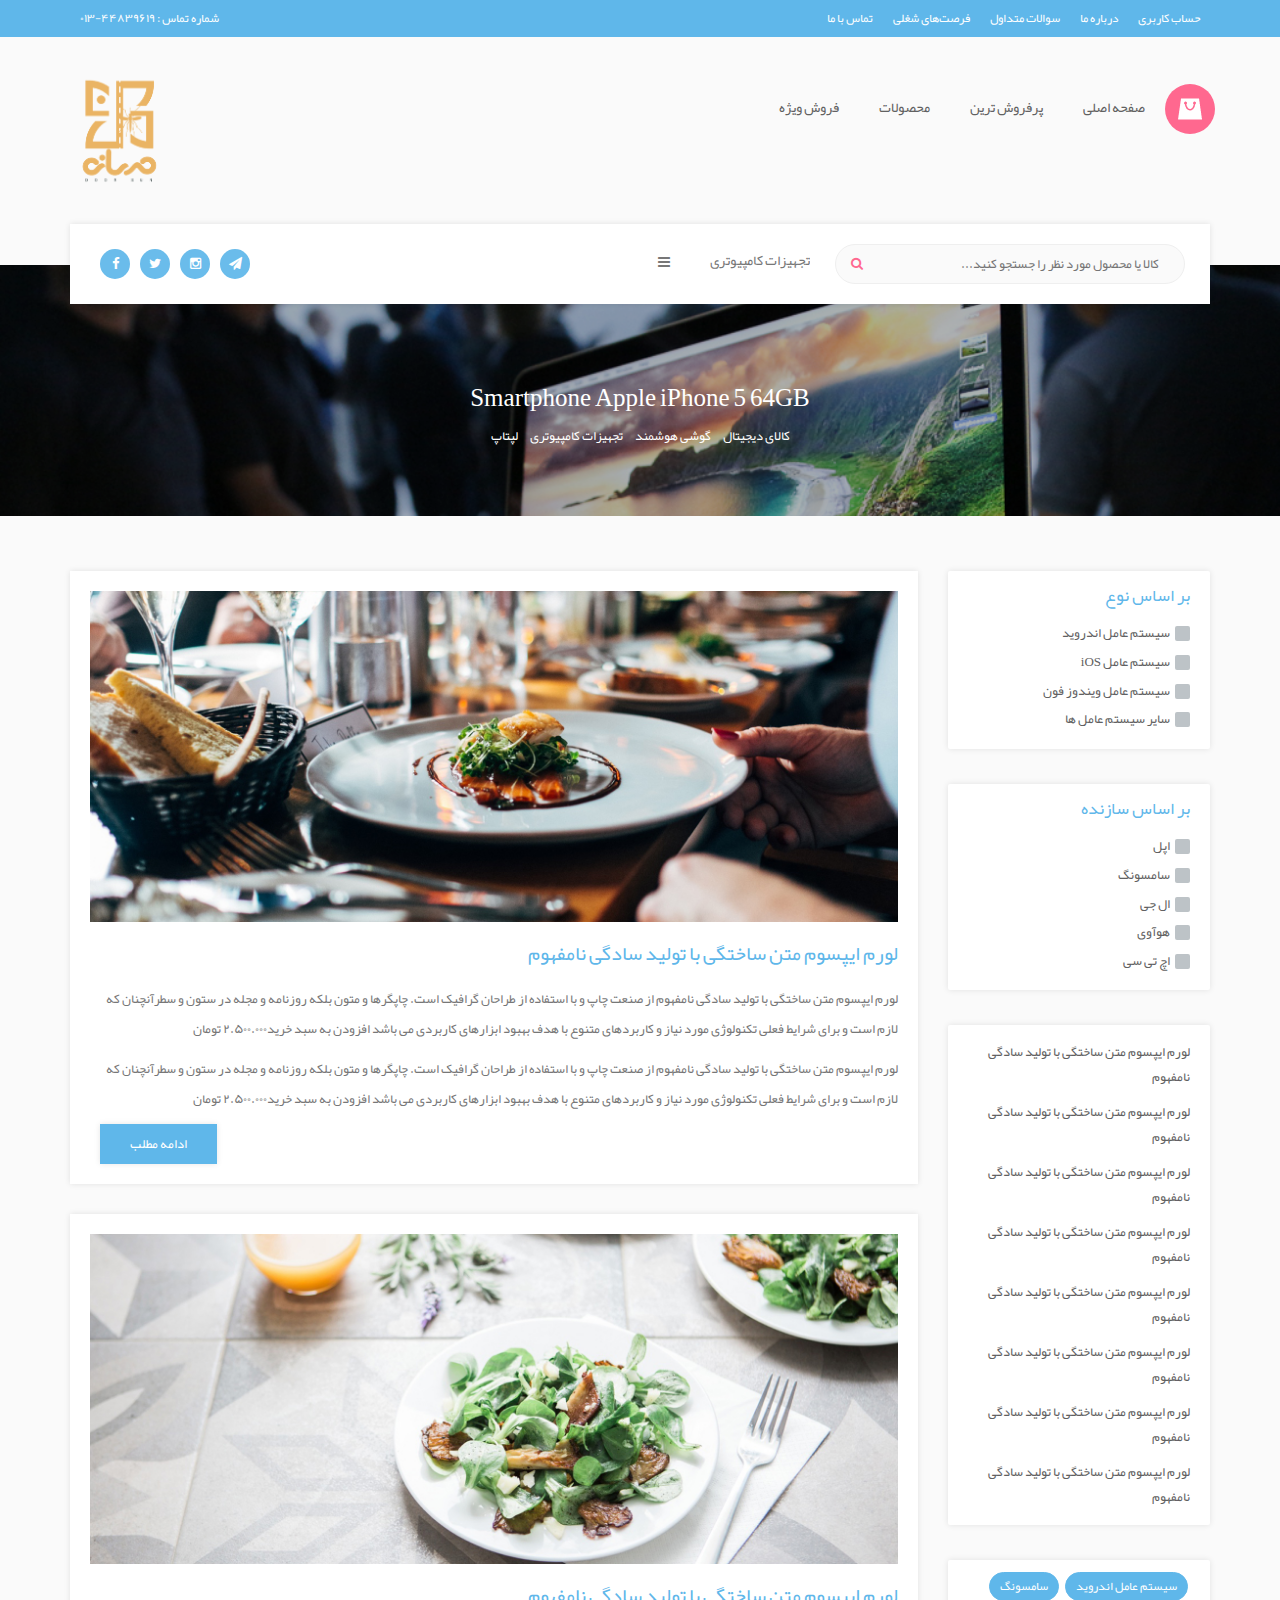
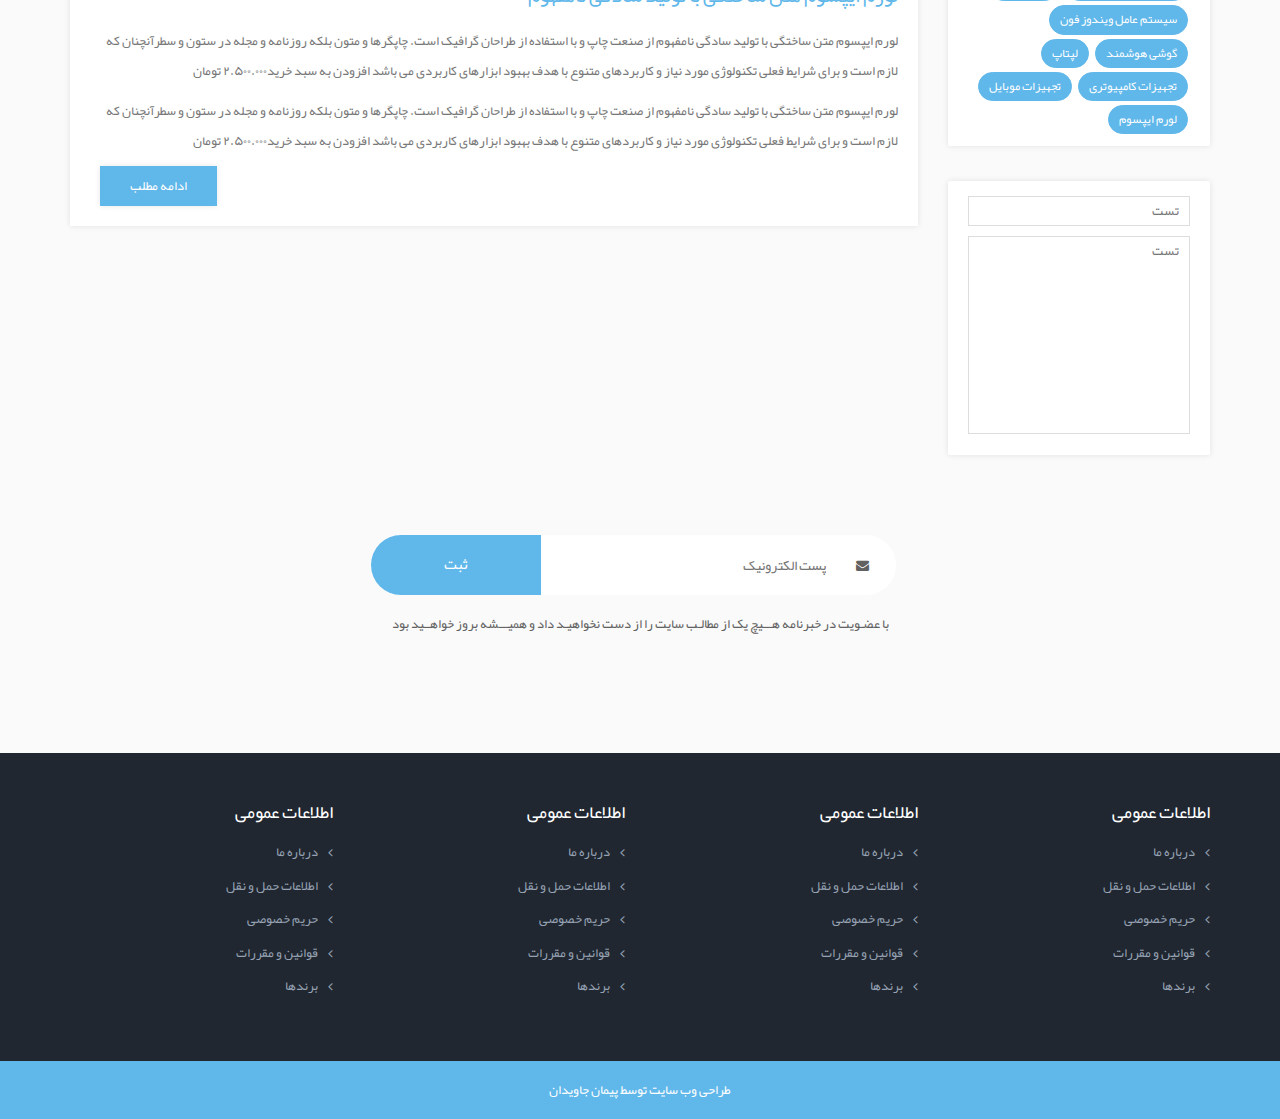
==== blog.html @ 8bed4fc3 "add blog page" ====
<!DOCTYPE html>
<html lang="fa">
<head>
    <meta charset="UTF-8">
    <title>Doorsun Magnet Blog</title>
    <link rel="stylesheet" href="css/bootstrap.min.css">
    <link rel="stylesheet" href="css/font-awesome.min.css">
    <link rel="stylesheet" href="css/bootstrap-select.css">
    <link rel="stylesheet" href="css/owl.carousel.css">
    <link rel="stylesheet" href="css/jquery.fancybox.css">
    <link rel="stylesheet" href="style.css">
    <link rel="stylesheet" href="css/responsive.css">
</head>
<body>
<!-- Header-Top Start-->
<header>
    <div class="header-top">
        <div class="container">
            <div class="row">
                <div class="col-md-6">
                    <ul class="pull-left">
                        <li><a href="#"> شماره تماس : ۴۴۸۳۹۶۱۹-۰۱۳ </a></li>
                    </ul>
                </div>
                <div class="col-md-6">
                    <ul>
                        <li><a href="#">حساب کاربری</a></li>
                        <li><a href="#">درباره ما</a></li>
                        <li><a href="#">سوالات متداول</a></li>
                        <li><a href="#">فرصت‌های شغلی</a></li>
                        <li><a href="#">تماس با ما</a></li>
                    </ul>
                </div>
            </div>
        </div>
    </div>
    <div class="clearfix"></div>
    <!-- Header-Top End-->

    <!-- Header-main Start -->
    <div class="header-main">
        <div class="container">
            <div class="row">
                <a href="#" class="logo"><img src="images/logo1.png" width="127" alt="logo"></a>
                <nav>
                    <ul>
                        <li><a href="#">صفحه اصلی</a></li>
                        <li><a href="#">پرفروش ترین</a></li>
                        <li>
                            <a href="#">محصولات</a>
                            <ul>
                                <li><a href="#">موبایل</a></li>
                                <li><a href="#">تبلت و کتابخوان</a></li>
                                <li><a href="#">دوربین دیجیتالی</a></li>
                                <li><a href="#">لوازم اداری</a></li>
                                <li><a href="#">کامپیوتر و تجهیزات اداری</a></li>
                                <li><a href="#">صوتی و تصویری</a></li>
                            </ul>
                        </li>
                        <li><a href="#">فروش ویژه</a></li>
                    </ul>
                    <a href="#" class="open-cart"></a>
                    <div class="table-responsive cart">
                        <table class="table shadow-around">
                            <tbody>
                            <tr class="table-body">
                                <td>
                                    <figure><img src="images/cart-img-1.png" alt=""></figure>
                                </td>
                                <td>
                                    <h6>Macbook 2016</h6>
                                </td>
                                <td>
                                    <span class="cart-price">۲.۵۰۰.۰۰۰ تومان</span>
                                </td>
                                <td>
                                    <a href="#"><i class="fa fa-trash-o"></i></a>
                                </td>
                            </tr>
                            <tr class="table-body">
                                <td>
                                    <figure><img src="images/cart-img-2.png" alt=""></figure>
                                </td>
                                <td>
                                    <h6>Macbook 2016</h6>
                                </td>
                                <td>
                                    <span class="cart-price">۲.۵۰۰.۰۰۰ تومان</span>
                                </td>
                                <td>
                                    <a href="#"><i class="fa fa-trash-o"></i></a>
                                </td>
                            </tr>
                            <tr class="table-body">
                                <td>قیمت کل : <span class="pink"> ۲.۵۰۰.۰۰۰ تومان</span></td>
                                <td class="hidden-xs"></td>
                                <td class="hidden-xs"></td>
                                <td><a href="#" class="btn btn-cart">تسویه حساب</a></td>
                            </tr>
                            </tbody>
                        </table>
                    </div>
                </nav>
            </div>
        </div>
    </div>
    <div class="clearfix"></div>
    <!-- Header-main End -->

    <!-- Header-Bottom Start -->
    <div class="container">
        <div class="header-bottom shadow-around">
            <div class="col-md-6">
                <ul class="social">
                    <li><a href="#"><i class="fa fa-facebook"></i></a></li>
                    <li><a href="#"><i class="fa fa-twitter"></i></a></li>
                    <li><a href="#"><i class="fa fa-instagram"></i></a></li>
                    <li><a href="#"><i class="fa fa-send"></i></a></li>
                </ul>
            </div>
            <div class="col-md-6">
                <div class="search">
                    <form action="">
                        <input type="text" placeholder="کالا یا محصول مورد نظر را جستجو کنید...">
                        <button><i class="fa fa-search"></i></button>
                    </form>
                </div>
                <select class="selectpicker">
                    <option>تجهیزات کامپیوتری</option>
                    <option> گوشی هوشمند</option>
                    <option> لپتاپ و نوت بوک</option>
                    <option> لوازم جانبی</option>
                </select>
            </div>
        </div>
    </div>
</header>
<div class="clearfix"></div>
<!-- Header-Bottom End -->


<!--Cover Single Start-->
<div class="cover-single">
    <div class="container">
        <div class="row">
            <h1>Smartphone Apple iPhone 5 64GB</h1>
            <nav>
                <a href="#">کالای دیجیتال</a>
                <a href="#">گوشی هوشمند</a>
                <a href="#">تجهیزات کامپیوتری</a>
                <a href="#">لپتاپ</a>
            </nav>
        </div>
    </div>
</div>
<div class="clearfix"></div>
<!--Cover Single End-->


<!--Blog Start-->
<div class="container">
    <div class="row">
        <div class="col-md-9">
            <div class="blog-wrapper">
                <div class="blog-item shadow-around">
                    <figure>
                        <img src="images/blog/blog-1.jpg" alt="">
                    </figure>
                    <header>
                        <h2>
                            <a href="#">لورم ایپسوم متن ساختگی با تولید سادگی نامفهوم </a>
                        </h2>
                    </header>
                    <article>
                        <p>
                            لورم ایپسوم متن ساختگی با تولید سادگی نامفهوم از صنعت چاپ و با استفاده از طراحان گرافیک است. چاپگرها و متون بلکه روزنامه و مجله در ستون و سطرآنچنان که لازم است و برای شرایط فعلی تکنولوژی مورد نیاز و کاربردهای متنوع با هدف بهبود ابزارهای کاربردی می باشد
                            افزودن به سبد خرید۲.۵۰۰.۰۰۰ تومان
                        </p>
                        <p>
                            لورم ایپسوم متن ساختگی با تولید سادگی نامفهوم از صنعت چاپ و با استفاده از طراحان گرافیک است. چاپگرها و متون بلکه روزنامه و مجله در ستون و سطرآنچنان که لازم است و برای شرایط فعلی تکنولوژی مورد نیاز و کاربردهای متنوع با هدف بهبود ابزارهای کاربردی می باشد
                            افزودن به سبد خرید۲.۵۰۰.۰۰۰ تومان
                        </p>
                    </article>
                    <footer>
                        <a href="#" class="read-more shadow-around">ادامه مطلب</a>
                    </footer>
                </div>
                <div class="blog-item shadow-around">
                    <figure>
                        <img src="images/blog/blog-2.jpg" alt="">
                    </figure>
                    <header>
                        <h2>
                            <a href="#">لورم ایپسوم متن ساختگی با تولید سادگی نامفهوم </a>
                        </h2>
                    </header>
                    <article>
                        <p>
                            لورم ایپسوم متن ساختگی با تولید سادگی نامفهوم از صنعت چاپ و با استفاده از طراحان گرافیک است. چاپگرها و متون بلکه روزنامه و مجله در ستون و سطرآنچنان که لازم است و برای شرایط فعلی تکنولوژی مورد نیاز و کاربردهای متنوع با هدف بهبود ابزارهای کاربردی می باشد
                            افزودن به سبد خرید۲.۵۰۰.۰۰۰ تومان
                        </p>
                        <p>
                            لورم ایپسوم متن ساختگی با تولید سادگی نامفهوم از صنعت چاپ و با استفاده از طراحان گرافیک است. چاپگرها و متون بلکه روزنامه و مجله در ستون و سطرآنچنان که لازم است و برای شرایط فعلی تکنولوژی مورد نیاز و کاربردهای متنوع با هدف بهبود ابزارهای کاربردی می باشد
                            افزودن به سبد خرید۲.۵۰۰.۰۰۰ تومان
                        </p>
                    </article>
                    <footer>
                        <a href="#" class="read-more shadow-around">ادامه مطلب</a>
                    </footer>
                </div>
            </div>
        </div>
        <div class="col-md-3">
            <div class="sidebar">
                <div class="widget">
                    <h3>بر اساس نوع</h3>
                    <div class="widget-content">
                        <div class="sidebar-input">
                            <input type="checkbox" id="cloud1">
                            <label for="cloud1">سیستم عامل اندروید</label>
                            <input type="checkbox" id="cloud2">
                            <label for="cloud2">سیستم عامل iOS</label>
                            <input type="checkbox" id="cloud3">
                            <label for="cloud3">سیستم عامل ویندوز فون</label>
                            <input type="checkbox" id="cloud4">
                            <label for="cloud4">سایر سیستم عامل ها</label>
                        </div>
                        <!--
                           <div class="sidebar-input-design">
                              <label>
                              <input type="checkbox">
                              سیستم عامل اندروید
                              </label>
                           </div>
                           -->
                    </div>
                </div>
                <div class="widget">
                    <h3>بر اساس سازنده</h3>
                    <div class="widget-content">
                        <div class="sidebar-input">
                            <input type="checkbox" id="cloud5">
                            <label for="cloud5">اپل</label>
                            <input type="checkbox" id="cloud6">
                            <label for="cloud6">سامسونگ</label>
                            <input type="checkbox" id="cloud7">
                            <label for="cloud7">ال جی</label>
                            <input type="checkbox" id="cloud8">
                            <label for="cloud8">هوآوی</label>
                            <input type="checkbox" id="cloud9">
                            <label for="cloud9">اچ تی سی</label>
                        </div>
                        <!--
                           <div class="sidebar-input-design">
                              <label>
                              <input type="checkbox">
                              سیستم عامل اندروید
                              </label>
                           </div>
                           -->
                    </div>
                </div>
                <div class="widget">
                    <div class="widget-content">
                        <ul>
                            <li><a href="#">لورم ایپسوم متن ساختگی با تولید سادگی نامفهوم </a></li>
                            <li><a href="#">لورم ایپسوم متن ساختگی با تولید سادگی نامفهوم </a></li>
                            <li><a href="#">لورم ایپسوم متن ساختگی با تولید سادگی نامفهوم </a></li>
                            <li><a href="#">لورم ایپسوم متن ساختگی با تولید سادگی نامفهوم </a></li>
                            <li><a href="#">لورم ایپسوم متن ساختگی با تولید سادگی نامفهوم </a></li>
                            <li><a href="#">لورم ایپسوم متن ساختگی با تولید سادگی نامفهوم </a></li>
                            <li><a href="#">لورم ایپسوم متن ساختگی با تولید سادگی نامفهوم </a></li>
                            <li><a href="#">لورم ایپسوم متن ساختگی با تولید سادگی نامفهوم </a></li>
                        </ul>
                    </div>
                </div>
                <div class="widget">
                    <div class="widget-content tagcloud">
                        <a href="#">سیستم عامل اندروید</a>
                        <a href="#">سامسونگ</a>
                        <a href="#">سیستم عامل ویندوز فون</a>
                        <a href="#">گوشی هوشمند</a>
                        <a href="#">لپتاپ</a>
                        <a href="#">تجهیزات کامپیوتری</a>
                        <a href="#">تجهیزات موبایل</a>
                        <a href="#">لورم ایپسوم </a>
                    </div>
                </div>
                <div class="widget">
                    <div class="widget-content">
                        <input type="text" placeholder="تست">
                        <textarea name="" id="" cols="30" rows="10" placeholder="تست"></textarea>
                    </div>
                </div>
            </div>
        </div>
    </div>
</div>
<div class="clearfix"></div>
<!--Blog End-->



<!--Newsletter Start-->
<div id="newsletter">
    <div class="newsletter text-center">
        <form action="">
            <i class="fa fa-envelope"></i>
            <input type="text" placeholder="پست الکترونیک">
            <input type="submit" value="ثبت">
        </form>
        <p>با عضـویت در خبرنامه هـــیچ یک از مطالـب سایت را از دست نخواهیـد داد و همیـــشه بروز خواهــید بود</p>
    </div>
</div>
<div class="clearfix"></div>
<!--Newsletter End-->

<!--Footer Start-->
<footer>
    <div class="footer-content">
        <div class="container">
            <div class="row">
                <div class="col-md-3">
                    <h4>اطلاعات عمومی</h4>
                    <ul>
                        <li><a href="#">درباره ما</a></li>
                        <li><a href="#">اطلاعات حمل و نقل</a></li>
                        <li><a href="#">حریم خصوصی</a></li>
                        <li><a href="#">قوانین و مقررات</a></li>
                        <li><a href="#">برندها</a></li>
                    </ul>
                </div>
                <div class="col-md-3">
                    <h4>اطلاعات عمومی</h4>
                    <ul>
                        <li><a href="#">درباره ما</a></li>
                        <li><a href="#">اطلاعات حمل و نقل</a></li>
                        <li><a href="#">حریم خصوصی</a></li>
                        <li><a href="#">قوانین و مقررات</a></li>
                        <li><a href="#">برندها</a></li>
                    </ul>
                </div>
                <div class="col-md-3">
                    <h4>اطلاعات عمومی</h4>
                    <ul>
                        <li><a href="#">درباره ما</a></li>
                        <li><a href="#">اطلاعات حمل و نقل</a></li>
                        <li><a href="#">حریم خصوصی</a></li>
                        <li><a href="#">قوانین و مقررات</a></li>
                        <li><a href="#">برندها</a></li>
                    </ul>
                </div>
                <div class="col-md-3">
                    <h4>اطلاعات عمومی</h4>
                    <ul>
                        <li><a href="#">درباره ما</a></li>
                        <li><a href="#">اطلاعات حمل و نقل</a></li>
                        <li><a href="#">حریم خصوصی</a></li>
                        <li><a href="#">قوانین و مقررات</a></li>
                        <li><a href="#">برندها</a></li>
                    </ul>
                </div>
            </div>
        </div>
    </div>
    <div class="footer-bottom">
        <p>طراحی وب سایت توسط پیمان جاویدان</p>
    </div>
</footer>
<!--Footer End-->



<script src="js/jquery-1.12.2.min.js"></script>
<script src="js/jquery.simple.timer.js"></script>
<script src="js/bootstrap.min.js"></script>
<script src="js/bootstrap-select.js"></script>
<script src="js/owl.carousel.js"></script>
<script src="js/jquery.fancybox.pack.js"></script>
<script src="js/jquery.elevateZoom-3.0.8.min.js"></script>
<script src="js/index.js"></script>
</body>
</html>
---- style.css ----
/*General Start*/
@font-face{
    font-family: 'Peyman';
    src: url('fonts/WebYekan.woff') format('woff');
}

@font-face {
    font-family: 'dinar';
    src: url(fonts/dinar.woff) format("woff");
}

body{
    direction: rtl;
    font-family: 'Peyman','Myriad Pro','Tahoma';
    font-size: 13px;
    background: #fafafa;
    color:#616161;
}

:focus {
    outline: 0;
}


a,a:hover,a:active,a:focus,a:visited {
    color: #616161;
    text-decoration: none;
    transition: all .2s ease-in-out;
    -webkit-transition: all .2s ease-in-out;
    -moz-transition: all .2s ease-in-out;
    -o-transition: all .2s ease-in-out;
}



ul{
    margin: 0;
    padding: 0;
}
li{
    list-style: none;
}

img{
    max-width: 100%;
}

.shadow-around{
    box-shadow: 0 0 6px rgba(0,0,0,.1);
    -webkit-box-shadow: 0 0 6px rgba(0,0,0,.1);
    -moz-box-shadow: 0 0 6px rgba(0,0,0,.1);
    -o-box-shadow: 0 0 6px rgba(0,0,0,.1);
}

.shadow-bottom{
    -webkit-box-shadow: 0 0 10px rgba(0,0,0,.1);
    -moz-box-shadow: 0 0 10px rgba(0,0,0,.1);
    -o-box-shadow: 0 0 10px rgba(0,0,0,.1);
}

.title{
    display: table;
    margin: 0 auto;
    text-align: center;
    color: #ff688f;
}

.title h2{
    margin: 0;
    padding: 10px 0;
    font-size: 22px;
    border-bottom: 1px solid #ff688f;
}

.title sub{
    display: block;
    padding: 15px 0 25px;
    color: #616161;
}

.block-center {
    float: none;
    display: table;
    margin: 0 auto;
}


.carousel-indicators{
    width: auto;
    margin: 0 auto;
    padding: 0;
}

.no-padding{
    padding: 0;
}

.no-l-padding{
    padding-left: 0;
}

.no-r-padding{
    padding-right: 0;
}

button.close {
    float: left;
}

label {
    font-weight: 400;
}

input[type=file]:focus,input[type=checkbox]:focus,input[type=radio]:focus {
    outline: 0;
}

.btn-gray{
    border-radius: 300px;
    background: #96a092;
    color: #fff;
}

.btn-gray:hover{
    background: #5fb7ea;
    color: #fff;
}

.btn-blue{
    border-radius: 300px;
    background: #5fb7ea;
    color: #fff;
}

.btn-blue:hover{
    background: #ff688f;
    color: #fff;
}

.btn-green{
    min-width: 110px;
    padding: 7px 30px;
    border-radius: 300px;
    background: #cfec19;
    color: #485400;
}

.btn-green:hover{
    background: #cfec19;
    color: #485400;
}

.btn-white{
    min-width: 110px;
    padding: 7px 30px;
    border-radius: 300px;
    background: rgba(255,255,255,.3);
    color: #fff !important;
}

.btn-white:hover,.btn-white:active,.btn-white:focus{
    color: #fff !important;
}
/*General End*/



/* Header-Top Start */
.header-top{
    background: #5fb7ea;
}
.header-top ul li{
    float: right;
    display:inline-block;
}

.header-top ul li a{
    display: block;
    padding: 10px;
    font-size: 12px;
    color:#fff;
}

.header-top ul li a:hover{
    color:#476678;
}
/* Header-Top End */





/* Header-Main Star */
.header-main{
    padding: 50px 0;
}

.header-main .logo{
    float: left;
    margin-top: -20px;
    margin-bottom: -20px;
}

.header-main nav{
    position: relative;
}

.header-main ul{
    padding-right: 60px;
    z-index: 1000;
}

.header-main ul li{
    float: right;
    display:inline-block;
    position: relative;
}

.header-main ul li a{
    display: block;
    padding: 10px 20px 20px;
    font-size: 14px;
    color:#616161;
}

.header-main ul li a:hover{
    color: #ff688f;
}

.header-main ul li ul{
    width: 250px;
    margin: 20px 0 0;
    padding: 0;
    opacity: 0;
    top: 100%;
    right: 0;
    visibility:hidden;
    position: absolute;
    background: #fff;
    -webkit-transition: all .2s ease-in-out;
    -moz-transition: all .2s ease-in-out;
    -o-transition: all .2s ease-in-out;
    /*-webkit-box-shadow: -1px 2px 3px rgba(0,0,0,.2);*/
    /*-moz-box-shadow: -1px 2px 3px rgba(0,0,0,.2);*/
    /*-o-box-shadow: -1px 2px 3px rgba(0,0,0,.2);*/

}

.header-main ul li ul::before{
    content: "";
    position: absolute;
    top: -10px;
    right: 15px;
    width: 10px;
    height: 10px;
    border-left: 10px solid transparent;
    border-right: 10px solid transparent;
    border-bottom: 10px solid #fff;
}

.header-main ul li:hover ul{
    margin: 0;
    opacity: 1;
    visibility:visible;
}

.header-main ul li ul li{
    width: 100%;
    float:none;
    display: block;
}

.header-main ul li ul li a{
    padding: 15px;
}

.header-main ul li ul li a:hover{
    background: #ff688f;
    color: #fff;
}

.header-main .open-cart{
    width: 50px;
    height: 50px;
    display: block;
    position: absolute;
    top: -3px;
    right: 10px;
    border-radius: 50%;
    background: #ff688f url("images/basic/cart.png")  no-repeat center center;
}

.header-main .cart{
    width: 800px;
    position: absolute;
    top: 60px;
    right: 0;
    overflow: visible;
    background: #fff;
    text-align: center;
    display: none;
    z-index: 100;
}

.header-main .active-cart{
    background: #ff688f url("images/basic/close.png") no-repeat center center;
}

.header-main .cart table{
    margin: 0;
}

.header-main .cart tr,.header-main .cart td{
    border-top: 0;
    border-bottom: 1px solid #eee;
    padding: 20px 5px;
    vertical-align: middle;
}

.header-main .cart h6{
    font-size: 14px;
    margin: 0;
}

.header-main .cart .cart-price{
    display: block;
    padding: 0 15px;
    font-size: 18px;
}

.header-main .cart a{
    color: #616161;
}

.header-main .cart .fa{
    font-size: 18px;
}

.header-main .cart .fa:hover{
    color: #ff688f;
}

.header-main .btn-cart{
    display: inline-block;
    font-size: 14px;
    padding: 10px 20px;
    background: #e8e8e8;
}

.header-main .cart .pink{
    color: #ff688f;
    font-size: 16px;
}

.header-main .btn-cart:hover{
    background: #ff688f;
    color: #fff;
}
/* Header-Main End */




/* Header-Bottom Start */
.header-bottom{
    width: 100%;
    display: inline-block;
    position: relative;
    padding: 20px 10px;
    background: #fff;
    z-index: 10;
}

.header-bottom .social{
    float: left;

}

.header-bottom .social li{
    float: left;
    display: inline-block;
}

.header-bottom .social li a{
    width: 30px;
    height: 30px;
    line-height: 30px;
    display: block;
    margin: 5px;
    background: #6abceb;
    color: #fff;
    border-radius: 50%;
    text-align: center;
}

.header-bottom .social li a:hover{
    background: #ff688f;
}

.header-bottom .search{
    width: 350px;
    float: right;
    position: relative;
}

.header-bottom .search input[type="text"],.header-bottom .search input[type="search"]{
    width: 100%;
    height: 40px;
    padding: 0 25px 0 45px;
    background: #fafafa;
    border: 1px solid #efefef;
    line-height: 40px;
    border-radius: 300px;
}

.header-bottom .search button{
    position: absolute;
    top: 10px;
    left: 10px;
    background: transparent;
    border: 0;
    color: #ff688f;
}

.header-bottom .btn {
    border: 0;
    border-radius: 0;
}

.header-bottom .btn:hover,.header-bottom .btn:focus,.header-bottom .btn:active {
    background: transparent;
}

.header-bottom .open>.dropdown-toggle.btn-default:hover {
    background: transparent;
    box-shadow: none;
    border-color: transparent;
}

.header-bottom .caret {
    border: 0;
}

.header-bottom .dropdown-menu {
    padding: 0;
    background: #5fb7ea;
    border: 0;
}

.header-bottom .dropdown-menu li a {
    padding: 10px;
    color: #fff;
    text-align: right;
}

.header-bottom .dropdown-menu>li>a:focus,.header-bottom .dropdown-menu>li>a:hover {
    background: #34a3e4;
    outline: 0;
    border: 0;
}

.header-bottom .btn-group.open .dropdown-toggle {
    box-shadow: none;
    background: transparent;
}
/* Header-Bottom End */





/*Slider Start*/
.slider{
    width: 100%;
    position: relative;
    margin: -45px 0 0;
    padding: 100px 0 80px;
    background: url("images/slider/home-slider.png");
    background-size: cover;
    background-position: center center;
    color: #fff;
}

.slider .slide-content{
    padding: 10px 0 0 80px;
}

.slider h1{
    margin: 0;
    margin-bottom: 15px;
    font-size: 40px;
    font-weight: 400;
    text-align: right;
}

.slider p{
    line-height: 30px;
    text-align: justify;
}

.slider .btn{
    float: left;
    padding: 10px 20px;
    font-size: 15px;
    margin: 15px 10px 0 0;
    color: #fff;
}

.slider .carousel-indicators{
    bottom: -60px;
    margin: 0 auto;
    padding: 0;
    width: auto;
}

.slider .carousel-indicators li{
    width: 10px;
    height: 10px;
    margin: 0 2px;
    background: #f4f4f4;
    border-color: #f4f4f4;
}

.slider .carousel-indicators .active{
    background: #5fb7ea;
    border-color: #5fb7ea;
}
/*Slider End*/





/*Services Start*/
.services {
    width: 100%;
    padding: 30px 0;
    background: #fff;
    margin-bottom: 50px;
}

.services .fa{
    width: 60px;
    height: 60px;
    float: right;
    margin-left: 10px;
    padding: 15px;
    font-size: 25px;
    border-radius: 50%;
    line-height: 30px;
    background: #fafafa;
    color: #616161;
    text-align: center;
}

.services .content{
    padding: 5px 0 0;
}

.services .content h4{
    margin-top: 0;
}

.services p{
    color: #9e9e9e;
}
/*Services End*/




/*New product Start*/
.new-product {
    margin-bottom: 100px;
}

.new-product .product {
    position: relative;
    background: #fff;
    margin: 5px;
    border-radius: 2px;
}

.new-product .product figure {
    border-bottom: 1px solid #f0f2f5;
    position: relative;
    height: auto;
    text-align: center;
}

.new-product .product figcaption {
    width: 100%;
    height: 100%;
    top: 0;
    left: 0;
    right: 0;
    position: absolute;
    background: rgba(255,255,255,.6);
    opacity: 0;
    visibility: hidden;
    transition: all .2s ease-in-out;
    -webkit-transition: all .2s ease-in-out;
    -moz-transition: all .2s ease-in-out;
    -o-transition: all .2s ease-in-out;
}

.new-product .product figure:hover figcaption {
    opacity: 1;
    visibility: visible;
}

.new-product .product figcaption ul {
    position: absolute;
    top: 45%;
    left: 0;
    right: 0;
}

.new-product .product figcaption ul li {
    display: inline-block;
}

.new-product .product figcaption ul li a {
    width: 40px;
    height: 40px;
    display: block;
    border-radius: 5px;
    color: #fff;
    line-height: 40px;
    background: #ff688f;
}

.new-product .product figcaption ul li a:hover {
    background: #5fb7ea;
}

.new-product .product .product-content {
    width: 100%;
    padding: 10px 20px 20px;
    font-size: 12px;
    text-align: left;
}

.new-product .product .product-content h2 {
    margin: 0;
    padding: 5px 0 20px;
    font-weight: 400;
    overflow: hidden;
    text-overflow: ellipsis;
    white-space: nowrap;
    direction: ltr;
}

.new-product .product .product-content h2 a {
    font-size: 14px;
}

.new-product .product .product-content .color-op {
    width: 100%;
    float: left;
    padding: 5px 0;
}

.new-product .product .product-content .color-op ul li {
    float: left;
}

.new-product .product .product-content .color-op ul li + li:after {
    content: " - ";
}

.new-product .product .product-content .price {
    color: #ff688f;
    font-size: 18px;
    padding: 5px 0;
    display: block;
    text-align: left;
}

.new-product .product .product-content a.product-buy {
    height: 45px;
    display: block;
    padding: 15px 15px 0 0;
    position: absolute;
    bottom: 30px;
    right: -5px;
    background: #5fb7ea;
    font-size: 12px;
    color: #fff;
    z-index: 10;
}

.new-product .product .product-content a.product-buy:before {
    content: "";
    position: absolute;
    width: 100%;
    height: 100%;
    top: 0;
    left: -20px;
    transform: skew(-42deg,0deg);
    -webkit-transform: skew(-42deg,0deg);
    -moz-transform: skew(-42deg,0deg);
    -o-transform: skew(-42deg,0deg);
    z-index: -1;
    background: inherit;
}

.new-product .product .product-content a.product-buy:after {
    content: "";
    width: 0;
    height: 0;
    position: absolute;
    top: -5px;
    right: 0;
    border-top: 5px solid transparent;
    border-bottom: 5px solid transparent;
    border-left: 5px solid #418fbc;
    z-index: -2;
}


.new-product .carousel-indicators{
    width: auto;
    margin: 0 auto;
    padding: 0;
    bottom: -40px;
}

.new-product .carousel-indicators li{
    background: #bdbdbd;
    border-color: #bdbdbd
}

.new-product .carousel-indicators li.active{
    background: #5fb7ea;
    border-color: #5fb7ea
}

.new-product .carousel-control.left,.new-product .carousel-control.right{
    background: transparent;
}

.new-product .carousel-control{
    top: -60px;
    left: 0;
    text-shadow:none;
}

.new-product .carousel-control.right{
    left: 20px;
    right: auto;
}

.new-product .left-arrow,.new-product .right-arrow{
    width: 35px;
    height: 35px;
    line-height: 35px;
    margin: 0 0 0 20px;
    border: 1px solid #dfdfdf;
    color: #9e9e9e;
    border-radius: 50%;
    font-size: 13px;
    text-align: center;
}

.new-product .right-arrow{
    margin: 0 0 0 40px;
}
/*New product End*/




/*Quick access Start*/
.quick-access {
    margin: 20px 0 0;
}

.quick-access ul {
    margin-top: 20px;
}

.quick-access ul li {
    width: 100%;
    position: relative;
    display: inline-block;
}

.quick-access ul li a {
    display: block;
    padding: 15px 0;
    font-size: 13px;
}

.quick-access ul li span {
    min-width: 40px;
    padding: 5px;
    position: absolute;
    top: 12px;
    left: 0;
    background: #5fb7ea;
    text-align: center;
    color: #fff;
    border-radius: 300px;
    font-size: 11px;
}

.quick-access ul li a:hover span {
    background: #ff688f;
}

.quick-access .search-form {
    position: relative;
}

.quick-access .search-form input[type="text"] {
    width: 100%;
    height: 40px;
    padding: 0 20px;
    background: #fff;
    border: 1px solid #eee;
    border-radius: 20px;
}

.quick-access .search-form button {
    width: 35px;
    height: 35px;
    position: absolute;
    bottom: 3px;
    left: 5px;
    border-radius: 20px;
    border: 0;
    background: transparent;
}
/*Quick access End*/





/*Sale timeout Start*/
.sale-timeout{
    width: 100%;
    height: 450px;
    margin-bottom: 30px;
    padding: 60px 0;
    position: relative;
    background: #0e1b23;
}

.sale-timeout:after{
    content: "";
    width: 100%;
    height: 100%;
    position: absolute;
    top: 0;
    left: 0;
    background: url("images/pattern.png");

}

.sale-timeout .sale-inner{
    position: relative;
    z-index: 100;
}

.sale-timeout .sale-inner figure{
    width: 55%;
    float: right;
    text-align: center;
}

.sale-timeout .sale-inner figure img{
    max-width: 70%;
}

.sale-timeout .sale-inner .sale-timeout-content{
    width: 45%;
    float: right;
    padding: 20px 20px 0 0;
    color: #fff;
    text-align: center;
}

.sale-timeout .sale-inner .sale-timeout-content h2{
    display: inline-block;
    margin: 0;
    padding: 0 20px 5px;
    position: relative;
    font-size: 30px;
}

.sale-timeout .sale-inner .sale-timeout-content h2:after{
    content: "";
    width: 10px;
    height: 10px;
    position: absolute;
    bottom: -4px;
    left: 0;
    border-radius: 50%;
    background: #3e494f;
}

.sale-timeout .sale-inner .sale-timeout-content h2:before{
    content: "";
    width: 250px;
    position: absolute;
    bottom: 0;
    right: 100%;
    border: 1px solid #3e494f;
}

.sale-timeout .sale-inner .sale-timeout-content span{
    display: block;
    font-size: 15px;
}

.sale-timeout .sale-inner .sale-timeout-content a{
    width: 230px;
    height: 70px;
    display: inline-block;
    margin-top: 10px;
    line-height: 70px;
    font-size: 25px;
    background: url("images/btn-bg.jpg") #1a3241;
    color: #5fb7ea;
}

.sale-timeout .sale-inner .sale-timeout-content .sale-timeout-counter{
    width: auto;
    display: table;
    margin: 30px auto 0;
}

.sale-timeout .sale-inner .sale-timeout-content .sale-timeout-counter > div{
    width: 70px;
    height: 100px;
    float: right;
    background: url(images/timer-bg.jpg);
    margin: 0 4px;
    padding: 17px 0;
    line-height: 30px;
    font-size: 20px;
    font-family: 'dinar'
}

.sale-timeout .sale-inner .sale-timeout-content .sale-timeout-counter div:last-child{
    display: none;
}
/*Sale timeout End*/




/*Special-offers Start*/
.special-offers{
    width: 100%;
    background: url("images/watch-bg.jpg");
    background-size: cover;
    background-attachment: fixed;
    margin-bottom: 50px;
}


.special-offers .offer{
    width: 100%;
    float: right;
    padding: 50px 20px;
    color: #fff;
}

.special-offers .offer .offer-content{
    float: right;
}


.special-offers .offer .offer-content h2{
    padding-left: 20px;
    text-align: left;
}

.special-offers .offer .offer-content p{
    padding: 10px 0 10px 20px;
    line-height: 25px;
    text-align: justify;
}

.special-offers .offer .offer-content ul{
    float: right;
    padding: 20px 0 0;
}

.special-offers .offer .offer-content ul li{
    float: right;
    padding: 0 5px;
}

.special-offers .offer figure{
    float: left;
}

.special-offers .carousel-indicators li{
    width: 12px;
    height: 12px;
    margin: 0 2px;
    border-color: #f4f4f4;
    background: #f4f4f4;
}

.special-offers .carousel-indicators .active{
    margin: 0 2px;
    border-color: #cfec19;
    background: #cfec19;
}

.special-offers .carousel-indicators{
    width: auto;
    display: table;
    margin: 0 auto;
    padding: 0;
    left: 0;
    right: 0;
}
/*Special-offers End*/




/*Sales Start*/
.sales{
    width: 100%;
    float: right;
    padding: 30px;
    background: #fff;
    text-align: center;
}

.sales .sales-item h2{
    position: relative;
    margin: 0 auto 15px;
    font-size: 15px;
    color: #616161;
    font-weight: normal;
    overflow: hidden;
    text-overflow: ellipsis;
    white-space: nowrap;
    direction: ltr;
}

.sales .sales-item{
    position: relative;
}

.sales .sales-item figcaption{
    width: 100%;
    height: 100%;
    position: absolute;
    top: 0;
    right: 0;
    left: 0;
    margin: 0 auto;
    background: rgba(255,255,255,.4);
    opacity: 0;
    visibility: hidden;
}

.sales .sales-item:hover figcaption{
    opacity: 1;
    visibility: visible;
}

.sales .sales-item figcaption a{
    width: 120px;
    margin: 0 auto;
    position: absolute;
    top: 50%;
    right: 0;
    left: 0;
    line-height: 25px;
    border-radius: 5px;
    color: #fff;
}

.sales .sales-item figcaption a:hover,.sales .sales-item figcaption a:active,.sales .sales-item figcaption a:focus{
    color: #fff !important;
}

.sales .sales-item span{
    position: relative;
    padding: 0 5px;
    font-size: 18px;
    color: #ff688f;
}

.sales .sales-item .btn{
    color: #fff;
}
/*Sales End*/




/*Customers Start*/
.customers-item {
    padding: 70px 0;
    text-align: center;
}

.customers-item .customers-thumb img {
    width: 90px;
    height: 90px;
    border-radius: 50%;
}

.customers-item .customers-content {
    padding: 15px 0 0;
    line-height: 25px;
    text-align: center;
}

.customers-item .customers-title {
    font-size: 12px;
}

.customers .carousel-indicators {
    margin-left: -15px;
}

.customers .carousel-indicators li {
    width: 12px;
    height: 12px;
    margin: 0 2px;
    background: #bdbdbd;
    border-color: #bdbdbd;
}

.customers .carousel-indicators .active {
    margin: 0 2px;
    background: #ff688f;
    border-color: #ff688f;
}
/*Customers End*/





/*Ads Start*/
.ads-item{
    height: 240px;
    position: relative;
    overflow: hidden;
    margin: 50px auto;
}

.ads-item .ads-content{
    width: 100%;
    height: 100%;
    position: absolute;
    top: 0;
    left: 0;
    background: rgba(0,0,0,.4);
    outline: 1px solid #fff;
    outline-offset: -15px;
}

.ads-item .ads-content span{
    position: absolute;
    top: 45%;
    left: 0;
    right: 0;
    margin: 0 auto;
    font-size: 20px;
    color: #fff;
    text-align: center;
}

.ads-item:hover .ads-content{
    outline: 1px solid #5fb7ea;
}

.ads-item:hover span{
    color: #5fb7ea;
}
/*Ads End*/




/*Support Start*/
.support{
    width: 100%;
    float: right;
    padding: 30px;
    background: #fff;
    text-align: center;
    margin-bottom: 50px;
}
/*Support End*/




/*Best Seller Start*/
.best-seller{
    width: 100%;
    float: right;
    background: #fff;
    text-align: center;
    margin-bottom: 100px;
}

.best-seller .best-item{
    padding-bottom: 20px;
    border-right: 1px solid #fafafa;
    border-bottom: 1px solid #fafafa;
}

.best-seller li:nth-child(5) .best-item,.best-seller li:nth-child(6) .best-item,.best-seller li:nth-child(7) .best-item,.best-seller li:nth-child(8) .best-item{
    border-bottom: 0;
}

.best-seller li:nth-child(4) .best-item,.best-seller li:nth-child(8) .best-item{
    border-right: 0;
}

.best-seller .best-item h2{
    position: relative;
    margin: 0 auto;
    font-size: 15px;
    color: #616161;
    font-weight: normal;
    overflow: hidden;
    text-overflow: ellipsis;
    white-space: nowrap;
    direction: ltr;

}

.best-seller .best-item span{
    position: relative;
    padding: 0 5px;
    font-size: 18px;
    color: #ff688f;
}
/*Best Seller End*/




/*Order Start*/
.pre-order{
    width: 100%;
    float: right;
    margin-bottom: 100px;
}

.pre-order .pre-order-content{
    width: 100%;
    float: right;
    padding: 50px 0 0;
}

.pre-order .pre-order-content .pre-order-title{
    padding: 0 0 10px;
    font-size: 20px;
    color: #ff688f;
}

.pre-order .pre-order-content p{
    line-height: 30px;
    text-align: justify;
    color: #616161;
}

.pre-order .pre-order-content form{
    width: 100%;
    float: right;
    padding: 20px 0 0;
}

.pre-order .pre-order-content input{
    width: 250px;
    height: 45px;
    padding: 5px 10px;
    border-radius: 7px;
    background: #fff;
    border: 1px solid #ddd;
    transition: all .2s ease-in-out;
    -webkit-transition: all .2s ease-in-out;
    -moz-transition: all .2s ease-in-out;
    -o-transition: all .2s ease-in-out;
}

.pre-order .pre-order-content input:focus{
    border-color: #ff688f;
}

.pre-order .pre-order-content input[type="submit"],.pre-order .pre-order-content button{
    width: 125px;
    height: 45px;
    float: left;
    border: 0;
    color: #fff;
    border-radius: 7px;
    background-color: #fff;
    background-image: -webkit-linear-gradient(bottom,#e6436d,#ff98b3);
    background-image: -moz-linear-gradient(bottom,#e6436d,#ff98b3);
    background-image: -o-linear-gradient(bottom,#e6436d,#ff98b3);
    background-image: -ms-linear-gradient(bottom,#e6436d,#ff98b3);
    background-image: linear-gradient(to top,#e6436d,#ff98b3);
}
/*Order End*/



/*Tab Slider Start*/
.tab-slider {
    width: 100%;
    height: 300px;
    position: relative;
}

.tab-slider:before {
    content: "";
    width: 100%;
    height: 60%;
    position: absolute;
    top: 0;
    left: 0;
    background: #5fb7ea;
}

.tab-slider .nav-tabs {
    display: table;
    margin: 0 auto;
    border: 0;
}

.tab-slider .nav-tabs li {
    float: right;
    margin: 0;
    text-align: center;
}

.tab-slider .nav-tabs li.active,.tab-slider .nav-tabs li:hover,.tab-slider .nav-tabs>li.active>a,.tab-slider .nav-tabs>li.active>a:focus,.tab-slider .nav-tabs>li.active>a:hover {
    background: transparent;
    border-color: transparent;
    color: #fff;
}

.tab-slider .nav-tabs li a,.tab-slider .nav-tabs li a:active,.tab-slider .nav-tabs li a:focus {
    display: block;
    margin: 0;
    padding: 40px 100px;
    font-size: 16px;
    color: #fff;
    background: transparent;
    border-color: transparent;
}

.tab-slider .nav-tabs li a .fa {
    display: block;
    padding: 5px;
    font-size: 35px;
    color: #3782ae;
}

.tab-slider .tab-content {
    width: 100%;
    float: right;
    position: relative;
    margin-bottom: 100px;
    padding: 15px 50px;
    background: #fff;
}

.tab-slider .tab-content .tab-item {
    width: 100%;
    float: right;
    position: relative;
    padding: 10px 0;
    margin: 15px 5px;
    border: 1px solid #fafafa;
}

.tab-slider .tab-content .tab-item figure {
    float: left;
    padding-right: 10px;
}

.tab-slider .tab-content .tab-item .tab-item-content {
    width: 50%;
    float: left;
    text-align: left;
}

.tab-slider .tab-content .tab-item .tab-item-content h6 {
    margin: 0;
    padding: 10px 0;
    font-size: 16px;
    overflow: hidden;
    text-overflow: ellipsis;
    white-space: nowrap;
    direction: ltr;
}

.tab-slider .tab-content .tab-item .tab-item-content span {
    position: relative;
    padding: 0;
    font-size: 15px;
    color: #ff688f;
}
/*Tab Slider End*/



/*Blog Start*/
.blog {
    width: 100%;
    float: right;
    margin-bottom: 100px;
}

.blog article {
    width: 100%;
    background: #fff;
    margin: 25px 5px 5px;
    line-height: 25px;
}

.blog article .blog-content {
    padding: 20px 30px;
}

.blog article .blog-content header {
    margin-bottom: 10px;
    padding-bottom: 10px;
    border-bottom: 1px solid #e0e0e0;
}

.blog article .blog-content header h2 {
    font-size: 16px;
    line-height: 30px;
}

.blog article .blog-content header h2 a {
    color: #3782ae;
}

.blog article .blog-content p {
    line-height: 30px;
    text-align: justify;
}
/*Blog End*/



/*Newsletter Start*/
.newsletter {
    margin-bottom: 100px;
    position: relative;
}

.newsletter form {
    display: table;
    margin: 0 auto;
    position: relative;
}

.newsletter i {
    position: relative;
    top: 0;
    right: 40px;
}

.newsletter input[type="text"] {
    height: 60px;
    padding: 0 70px 0 300px;
    font-size: 14px;
    background: #fff;
    border-radius: 300px;
    border: 0;
    color: #ff688f;
}

.newsletter input[type="submit"],.newsletter button {
    width: 170px;
    height: 60px;
    position: absolute;
    top: 0;
    left: 0;
    font-size: 15px;
    background: #5fb7ea;
    color: #fff;
    border-radius: 30px 0 0 30px;
    border: 0;
    transition: all .2s ease-in-out;
    -webkit-transition: all .2s ease-in-out;
    -moz-transition: all .2s ease-in-out;
    -o-transition: all .2s ease-in-out;
}

.newsletter input[type="submit"]:hover,.newsletter button:hover {
    background: #ff688f;
}

.newsletter p {
    padding: 20px 0;
}
/*Newsletter End*/




/*Cover Single Start*/
.cover-single {
    width: 100%;
    float: right;
    margin: -45px 0 0;
    padding: 100px 0 70px;
    position: relative;
    background: url(images/single/cover.jpg) no-repeat;
    background-size: cover;
    text-align: center;
    color: #fff;
}

.cover-single:after {
    content: "";
    width: 100%;
    height: 100%;
    position: absolute;
    top: 0;
    right: 0;
    left: 0;
    background: rgba(0,0,0,.3);
}

.cover-single h1 {
    position: relative;
    font-size: 25px;
    z-index: 1;
}

.cover-single a {
    display: inline-block;
    padding: 5px 5px 0;
    position: relative;
    color: #fff;
    z-index: 1;
}
/*Cover Single End*/




/*Single Product Details Start*/
.single-product-details {
    width: 100%;
    float: right;
    padding: 80px 0;
}

.single-product-details .product-slider {
    padding-top: 50px;
    background: #fff;
}

.single-product-details .product-slider figure {
    position: relative;
    padding: 0 30px;
    margin-bottom: 50px;
}

.single-product-details .product-thumb {
    padding: 0 50px 30px;
}

.single-product-details .product-thumb figure {
    margin: 0;
    padding: 15px 0;
    border: 1px solid #f4f4f4;
}

.single-product-details .product-thumb figure img {
    display: block;
    margin: 0 auto;
}

.single-product-details .product-thumb .owl-prev {
    position: absolute;
    top: 30%;
    left: -30px;
    font-size: 25px;
}

.single-product-details .product-thumb .owl-next {
    position: absolute;
    top: 30%;
    right: -30px;
    font-size: 25px;
}

.single-product-details .single-product-overview {
    padding-left: 60px;
    position: relative;
}

.single-product-details .single-product-overview h2 {
    margin: 5px auto;
}

.single-product-details .single-product-overview .review,.single-product-details .single-product-overview .view {
    display: inline-block;
    padding: 5px 0 0 10px;
    color: #5fb7ea;
}

.single-product-details .single-product-overview p {
    padding: 20px 0;
    line-height: 30px;
}

.single-product-details .single-product-overview .single-product-overview-list ul {
    margin: 0;
}

.single-product-details .single-product-overview .single-product-overview-list ul li {
    display: block;
    padding: 5px 0;
    font-size: 12px;
    color: #757575;
}

.single-product-details .single-product-overview .cart-options {
    width: 100%;
    float: right;
    padding: 20px 0;
}

.single-product-details .single-product-overview .cart-options .price {
    display: inline-block;
    padding: 0 10px 0 0;
    font-size: 25px;
    color: #ff688f;
}

.single-product-details .single-product-overview .cart-options del {
    font-size: 20px;
}

.single-product-details .single-product-overview .cart-options .btn-cart {
    margin: 20px auto;
    padding: 20px 100px;
    font-size: 24px;
    background: #5fb7ea;
    border-radius: 5px;
    color: #fff !important;
}

.single-product-details .single-product-overview .cart-options .btn-cart:hover {
    background: #ff688f;
}
/*Single Product Details End*/



/*Modal Cart Start*/
.modal-cart .modal-body {
    width: 100%;
    float: right;
}

.modal-cart input,.modal-cart select {
    width: 100%;
    height: 50px;
    margin: 5px auto;
    padding: 10px 15px;
    border: 1px solid #ddd;
    border-radius: 5px;
}

.modal-cart .modal-body input[type="submit"],.modal-cart .modal-body .modal-cart input[type="button"],.modal-cart .modal-body .modal-cart button {
    width: auto;
    float: left;
    border: 0;
    background: #5fb7ea;
    color: #fff;
}
/*Modal Cart End*/


/*Tabs Product Start*/
.tabs-product {
    width: 100%;
    float: right;
    margin: 0 auto 50px;
}

.tabs-product .nav {
    border-bottom: 1px solid #ddd;
}

.tabs-product .nav-pills>li {
    float: right;
}

.tabs-product .nav-pills>li a {
    padding: 15px 20px;
    border: 1px solid transparent;
    font-size: 13px;
    border-bottom: 0;
    border-radius: 5px 5px 0 0;
}

.tabs-product .nav-pills>li a:hover,.tabs-product .nav-pills>li.active>a,.tabs-product .nav-pills>li.active>a:focus,.tabs-product .nav-pills>li.active>a:hover {
    border: 1px solid #ddd;
    border-bottom: 0;
    border-radius: 5px 5px 0 0;
    background: #efefef;
    color: #555;
}

.tabs-product .tab-content {
    line-height: 30px;
}
/*Tabs Product End*/



/*Page Cart Start*/
.block-white {
    width: 100%;
    float: right;
    margin: 50px auto;
    padding: 50px;
    text-align: center;
    background: #fff;
}

.page-cart th,.page-cart td {
    padding: 10px !important;
    text-align: center;
    font-weight: 400;
    vertical-align: middle !important;
}

.page-cart table input {
    width: 70px;
    padding: 5px;
    border: 1px solid #ddd;
}

.page-cart a:hover {
    color: #ff688f;
}
/*Page Cart End*/


/*Discount Start*/
.page-cart .discount {
    width: 100%;
    float: right;
    margin: 10px auto;
    padding: 15px;
    position: relative;
    border: 1px solid #ddd;
}

.page-cart .discount i {
    position: absolute;
    right: 0;
    bottom: 0;
    font-size: 60px;
    color: #f7f7f7;
}

.page-cart .discount .discount-form {
    float: left;
    padding: 15px 0 0;
}

.page-cart .discount .discount-form input[type="text"] {
    float: right;
    padding: 5px;
    border: 1px solid #5fb7ea;
}

.page-cart .discount .discount-form input[type="submit"],.page-cart .discount .discount-form input[type="button"],.page-cart .discount .discount-form button {
    padding: 5px;
    background: #5fb7ea;
    border: 1px solid #5fb7ea;
    color: #fff;
}

.page-cart .discount .title {
    width: 100%;
    float: right;
    padding-bottom: 5px;
    font-size: 17px;
    text-align: right;
}

.page-cart .discount p {
    clear: both;
    text-align: right;
}
/*Discount End*/

/*Total Cart Start*/
.page-cart .total-cart {
    display: table;
    margin: 10px auto;
    padding-bottom: 10px;
    font-size: 20px;
    border-bottom: 1px dotted #ff688f;
    color: #ff688f;
}

.page-cart .btn-center {
    display: table;
    margin: 10px auto 0;
}

.page-cart .btn-center input[type="submit"],.page-cart .btn-center input[type="button"],.page-cart .btn-center button {
    width: 120px;
    margin: 0 5px;
    padding: 10px;
    background: #5fb7ea;
    border: 0;
    color: #fff;
    opacity: .9;
}

.page-cart .btn-center input.btn-pink {
    background: #ff688f;
}

.page-cart .btn-center input[type="submit"]:hover,.page-cart .btn-center input[type="button"]:hover,.page-cart .btn-center button:hover {
    opacity: 1;
}
/*Total Cart End*/


/*Category Start*/
.category-product {
    width: 100%;
    float: right;
    padding: 50px 0;
}

.category-product .product {
    margin-bottom: 30px;
}
/*Category End*/

/*Sidebar Start*/
.sidebar {
    width: 100%;
    float: right;
    padding: 50px 0;
}

.sidebar .widget {
    width: 100%;
    float: right;
    margin: 5px 0 30px;
    padding: 10px 20px;
    position: relative;
    background: #fff;
    border-radius: 2px;
    -webkit-box-shadow: 0 0 6px rgba(0,0,0,.1);
    -moz-box-shadow: 0 0 6px rgba(0,0,0,.1);
    -o-box-shadow: 0 0 6px rgba(0,0,0,.1);
}

.sidebar .widget h3 {
    margin: 5px auto 20px;
    font-size: 17px;
    color: #5fb7ea;
}

.sidebar .widget .widget-content .sidebar-input input[type="checkbox"],.sidebar .widget .widget-content .sidebar-input input[type="radio"] {
    display: none;
}

.sidebar .widget .widget-content .sidebar-input input[type="checkbox"] + label,.sidebar .widget .widget-content .sidebar-input input[type="radio"] + label {
    display: block;
    position: relative;
    margin: 10px auto;
    padding-right: 20px;
    font-weight: 400;
}

.sidebar .widget .widget-content .sidebar-input input[type="checkbox"] + label:before,.sidebar .widget .widget-content .sidebar-input input[type="radio"] + label:before {
    content: "";
    width: 15px;
    height: 15px;
    position: absolute;
    top: 2px;
    right: 0;
    font-size: 10px;
    background: #BDC3C7;
    border-radius: 2px;
    text-align: center;
}

.sidebar .widget .widget-content .sidebar-input input[type="radio"] + label:before {
    border-radius: 50%;
}

.sidebar .widget .widget-content .sidebar-input input[type="checkbox"]:checked + label:before,.sidebar .widget .widget-content .sidebar-input input[type="radio"]:checked + label:before {
    content: "\f00c";
    font-family: "FontAwesome";
    background: #27AE60;
    color: #fff;
}

.sidebar-input-design input[type="checkbox"],.sidebar-input-design input[type="radio"] {
    width: 15px;
    height: 15px;
    position: relative;
    top: 5px;
    right: 0;
    font-size: 10px;
    background: #BDC3C7;
    border-radius: 2px;
    text-align: center;
    -webkit-appearance: none;
    -moz-appearance: none;
    -o-appearance: none;
    appearance: none;
}

.sidebar-input-design input[type="radio"]{
    border-radius: 50%;
}

.sidebar-input-design input[type="checkbox"]:checked,.sidebar-input-design input[type="radio"]:checked {
    position: relative;
    background: #27AE60;
    color: #fff;
}

.sidebar-input-design input[type="checkbox"]:checked:before,.sidebar-input-design input[type="radio"]:checked:before {
    content: "\f00c";
    font-family: "FontAwesome";
    position: absolute;
    top: 2px;
    right: 2px;
    background: #27AE60;
    color: #fff;
}

.sidebar .widget .widget-content ul li {
    display: block;
    padding: 5px 0;
}

.sidebar .widget .widget-content ul li a {
    display: block;
    line-height: 25px;
}

.sidebar .widget .widget-content ul li a:hover {
    color: #5fb7ea;
}

.sidebar .widget .tagcloud a {
    display: inline-block;
    margin: 2px;
    padding: 5px 10px;
    font-size: 12px;
    border: 1px solid #ddd;
    border-radius: 300px;
    background: #5fb7ea;
    border-color: #5fb7ea;
    color: #fff;
}

.sidebar .widget .tagcloud a:hover {
    background: #ff688f;
    border-color: #ff688f;
    color: #fff;
}

.sidebar .widget input,.sidebar .widget textarea {
    width: 100%;
    margin: 5px 0;
    padding: 5px 10px;
    border: 1px solid #ddd;
    resize: none;
}

.sidebar .widget input:focus,.sidebar .widget textarea:focus {
    border-color: #5fb7ea;
}
/*Sidebar End*/



/*Page Account Start*/
.page-account .form-icon {
    width: 70px;
    height: 70px;
    display: table;
    margin: 0 auto;
    line-height: 70px;
    background: #5fb7ea;
    color: #fff;
    text-align: center;
    border-radius: 300px;
    font-size: 30px;
}

.page-account .login-form h2,.page-account .signup-form h2 {
    margin: 0 auto 10px;
    font-size: 20px;
    color: #5fb7ea;
}

.page-account .signup-form h2 {
    color: #ff688f;
}

.page-account form {
    padding: 20px 0 0;
}

.page-account a {
    color: #5fb7ea;
}

.page-account .login-form input,.page-account .signup-form input {
    width: 250px;
    padding: 10px;
    border: 1px solid #ddd;
    box-shadow: 0 0 6px rgba(0,0,0,.1);
    -webkit-box-shadow: 0 0 6px rgba(0,0,0,.1);
    -moz-box-shadow: 0 0 6px rgba(0,0,0,.1);
    -o-box-shadow: 0 0 6px rgba(0,0,0,.1);
}

.page-account .login-form input[type="submit"] {
    background: #5fb7ea;
    border: 1px solid #5fb7ea;
    color: #fff;
}

.page-account .signup-form input[type="submit"] {
    background: #ff688f;
    border: 1px solid #ff688f;
    color: #fff;
}

.page-account .signup-form .form-icon {
    background: #ff688f;
}

.page-account input[type="checkbox"] {
    width: auto;
    border: 0;
    box-shadow: none;
    display: none;
}

.page-account input[type="checkbox"] + label {
    position: relative;
    padding-right: 20px;
}

.page-account input[type="checkbox"] + label:before {
    content: "";
    width: 15px;
    height: 15px;
    position: absolute;
    top: 2px;
    right: 0;
    font-size: 10px;
    background: #BDC3C7;
    border-radius: 2px;
    text-align: center;
}

.page-account input[type="checkbox"]:checked + label:before {
    content: "\f00c";
    font-family: "FontAwesome";
    background: #5fb7ea;
    color: #fff;
}
/*Page Account End*/


/*Blog Start*/
.blog-wrapper {
    width: 100%;
    margin: 55px auto;
}

.blog-wrapper .blog-item {
    width: 100%;
    float: right;
    margin-bottom: 30px;
    padding: 20px;
    font-size: 13px;
    background: #fff;
    color: #777;
    line-height: 30px;
}

.blog-wrapper .blog-item h2 {
    margin: 20px auto;
    font-size: 20px;
}

.blog-wrapper .blog-item h2 a {
    color: #5fb7ea;
}

.blog-wrapper .blog-item .read-more {
    float: left;
    margin: 0 10px;
    padding: 5px 30px;
    background: #5fb7ea;
    color: #fff;
}

.blog-wrapper .blog-item .read-more:hover {
    background: #ff688f;
}
/*Blog End*/


/*Footer Start*/
.footer-content {
    width: 100%;
    float: right;
    padding: 50px 0;
    background: #202731;
    color: #96a2b3;
}

.footer-content h4 {
    margin: 0;
    color: #fff;
}

.footer-content ul {
    margin: 20px auto 0;
}

.footer-content ul li {
    display: block;
    margin-bottom: 15px;
    padding-right: 15px;
    position: relative;
}

.footer-content ul li:before {
    content: "\f104";
    font-family: "FontAwesome";
    position: absolute;
    width: 5px;
    height: 2px;
    top: 1px;
    right: 0;
}

.footer-content ul li a {
    color: #96a2b3;
}

.footer-content ul li a:hover {
    color: #ff688f;
}

.footer-bottom {
    width: 100%;
    float: right;
    padding: 20px 0;
    background: #5fb7ea;
    color: #fff;
    text-align: center;
}

.footer-bottom p {
    margin: 0;
}





/*Footer End*/
---- css/responsive.css ----
@media screen and (max-width: 1200px) {
    .tab-slider .nav-tabs li a,.tab-slider .nav-tabs li a:active,.tab-slider .nav-tabs li a:focus {
        padding: 20px;
    }
}

@media screen and (max-width: 767px){
    .no-r-padding,.no-l-padding,.no-r-padding {
        padding: 0 15px;
    }

    .header-top .pull-left {
        float: none !important;
    }

    .header-top ul li {
        float: none;
        display: block;
        text-align: center;
    }

    .header-main {
        padding-bottom: 0;
    }

    .header-main ul {
        clear: both;
        padding: 0;
    }

    .header-main ul li {
        width: 50%;
        text-align: center;
    }

    .header-bottom .social {
        float: none;
        display: table;
        margin: 0 auto 10px;
    }

    .header-bottom .search {
        width: 100%;
    }

    .slider .slide-content {
        padding: 20px;
    }

    .slider h1 {
        font-size: 30px;
        text-align: center;
    }

    .slider .btn {
        width: 50%;
        margin: 0;
        padding: 10px 5px;
        font-size: 13px;
    }

    .new-product .product figure a {
        display: table;
        margin: 0 auto;
    }

    .sale-timeout {
        height: auto;
        float: right;
    }


    .sale-timeout .sale-inner .sale-timeout-content h2::before,.sale-timeout .sale-inner .sale-timeout-content h2::after {
        display: none;
    }

    .sale-timeout .sale-inner .sale-timeout-content {
        width: 100%;
        padding: 20px 0;
    }

    .sale-timeout .sale-inner figure {
        width: 100%;
    }

    .special-offers .offer {
        padding: 20px;
    }

    .special-offers .offer .offer-content h2,.special-offers .offer .offer-content p {
        text-align: center;
    }

    .special-offers .offer .offer-content ul {
        float: none;
        display: table;
        margin: 0 auto;
    }

    .special-offers .offer figure {
        width: 100%;
        float: none;
        display: inline-block;
        margin-top: 30px;
        text-align: center;
    }

    .ads-item {
        margin: 20px auto;
    }

    .pre-order .pre-order-content p {
        display: table;
        margin: 5px auto;
    }

    .tab-slider .nav-tabs li a,.tab-slider .nav-tabs li a:active,.tab-slider .nav-tabs li a:focus {
        padding: 20px;
    }

    .tab-slider .tab-content .tab-item {
        margin: 5px 0;
    }

    .newsletter input[type="text"],.newsletter input[type="submit"],.newsletter button {
        width: 100%;
        position: relative;
        padding: 10px;
        border-radius: 0;
    }

    .newsletter i {
        display: none;
    }

    .tab-slider .tab-content,.newsletter,.blog {
        margin-bottom: 50px;
    }


    .new-product .carousel-control.right {
        right: 20px;
        left: auto;
    }

    .new-product .product {
        margin-bottom: 20px;
    }

    .new-product .carousel-indicators {
        bottom: -15px;
    }

    .block-white{
        padding: 10px;
    }

    .block-white {
        padding: 10px;
    }

    .page-cart .discount .discount-form {
        float: none;
    }

    .page-cart .discount .discount-form input {
        width: 100%;
        margin-bottom: 1px;
    }

    .page-cart .discount .title,.page-cart .discount p {
        margin: 0;
        float: none;
        line-height: 30px;
        text-align: center;
    }

    .sidebar,.category-product {
        margin-bottom: 20px;
        padding: 10px 0;
    }

}

@media screen and (max-width: 800px) {
    .header-main .cart {
        width: 100%;
    }

    .single-product-details .single-product-overview {
        padding-left: 0;
    }
}


@media screen and (min-width: 580px) and (max-width: 800px) {
    .header-main .cart {
        overflow-x: auto !important;
    }
}


@media screen and (max-width: 580px) {
    .header-main .cart tr,.header-main .cart td {
        display: block;
        text-align: center;
    }
}


@media screen and (max-width: 480px) {
    .blog .col-xs-6,.tab-slider .col-xs-6 {
        width: 100%;
    }

    .blog img {
        display: block;
        margin: 0 auto;
        padding: 0;
    }

    .special-offers .offer .offer-content h2 {
        padding-left: 0;
    }

    .special-offers .offer .offer-content p {
        padding: 10px;
    }

    .special-offers .offer .offer-content ul li,.special-offers .offer .offer-content ul li a {
        width: 100%;
        display: block;
        text-align: center;
        margin-bottom: 5px;
    }

    .ads-item {
        height: auto;
    }

    .pre-order .pre-order-content input {
        width: 100%;
    }
}

@media screen and (max-width: 350px) {
    .slider .btn {
        width: 100%;
        margin: 5px auto;
    }


    .tab-slider .nav-tabs li a,.tab-slider .nav-tabs li a:active,.tab-slider .nav-tabs li a:focus {
        padding: 10px;
    }

    .single-product-details .single-product-overview .cart-options .btn-cart {
        display: table;
        padding: 20px 70px;
    }
}
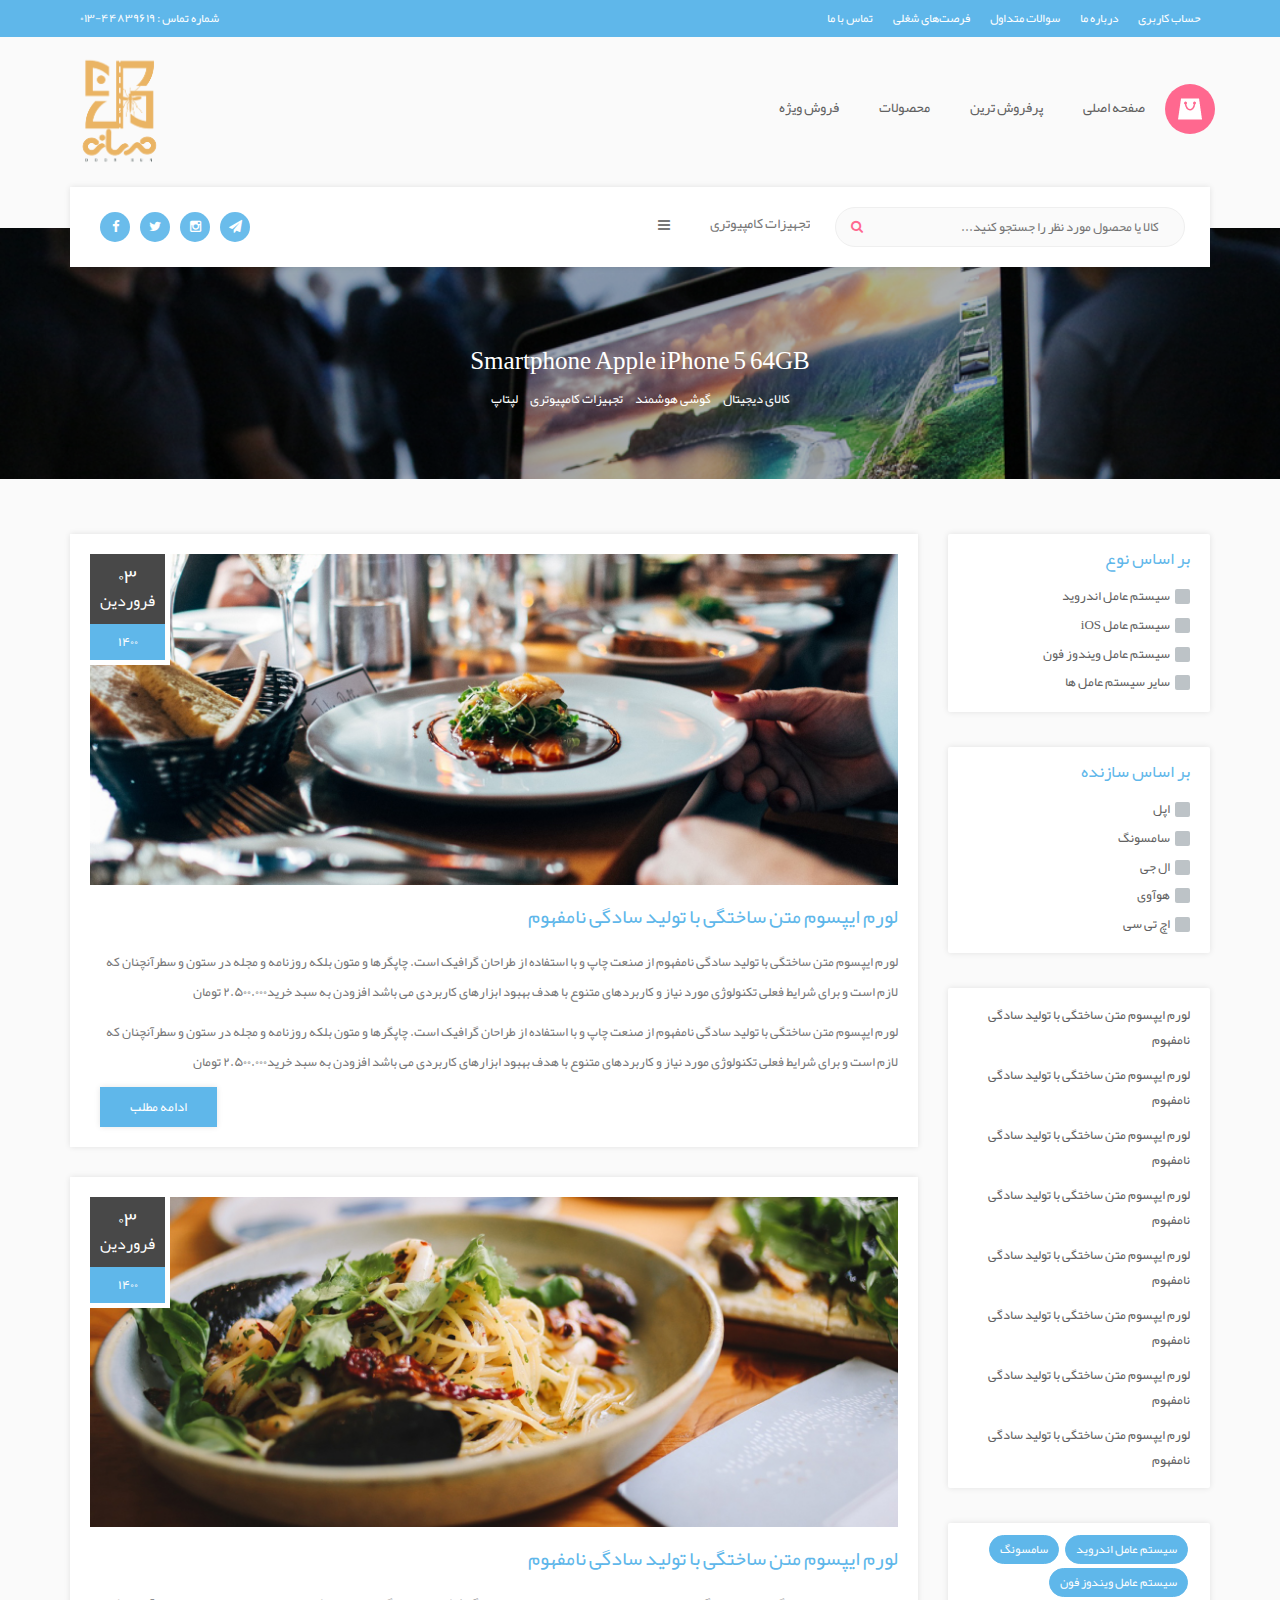
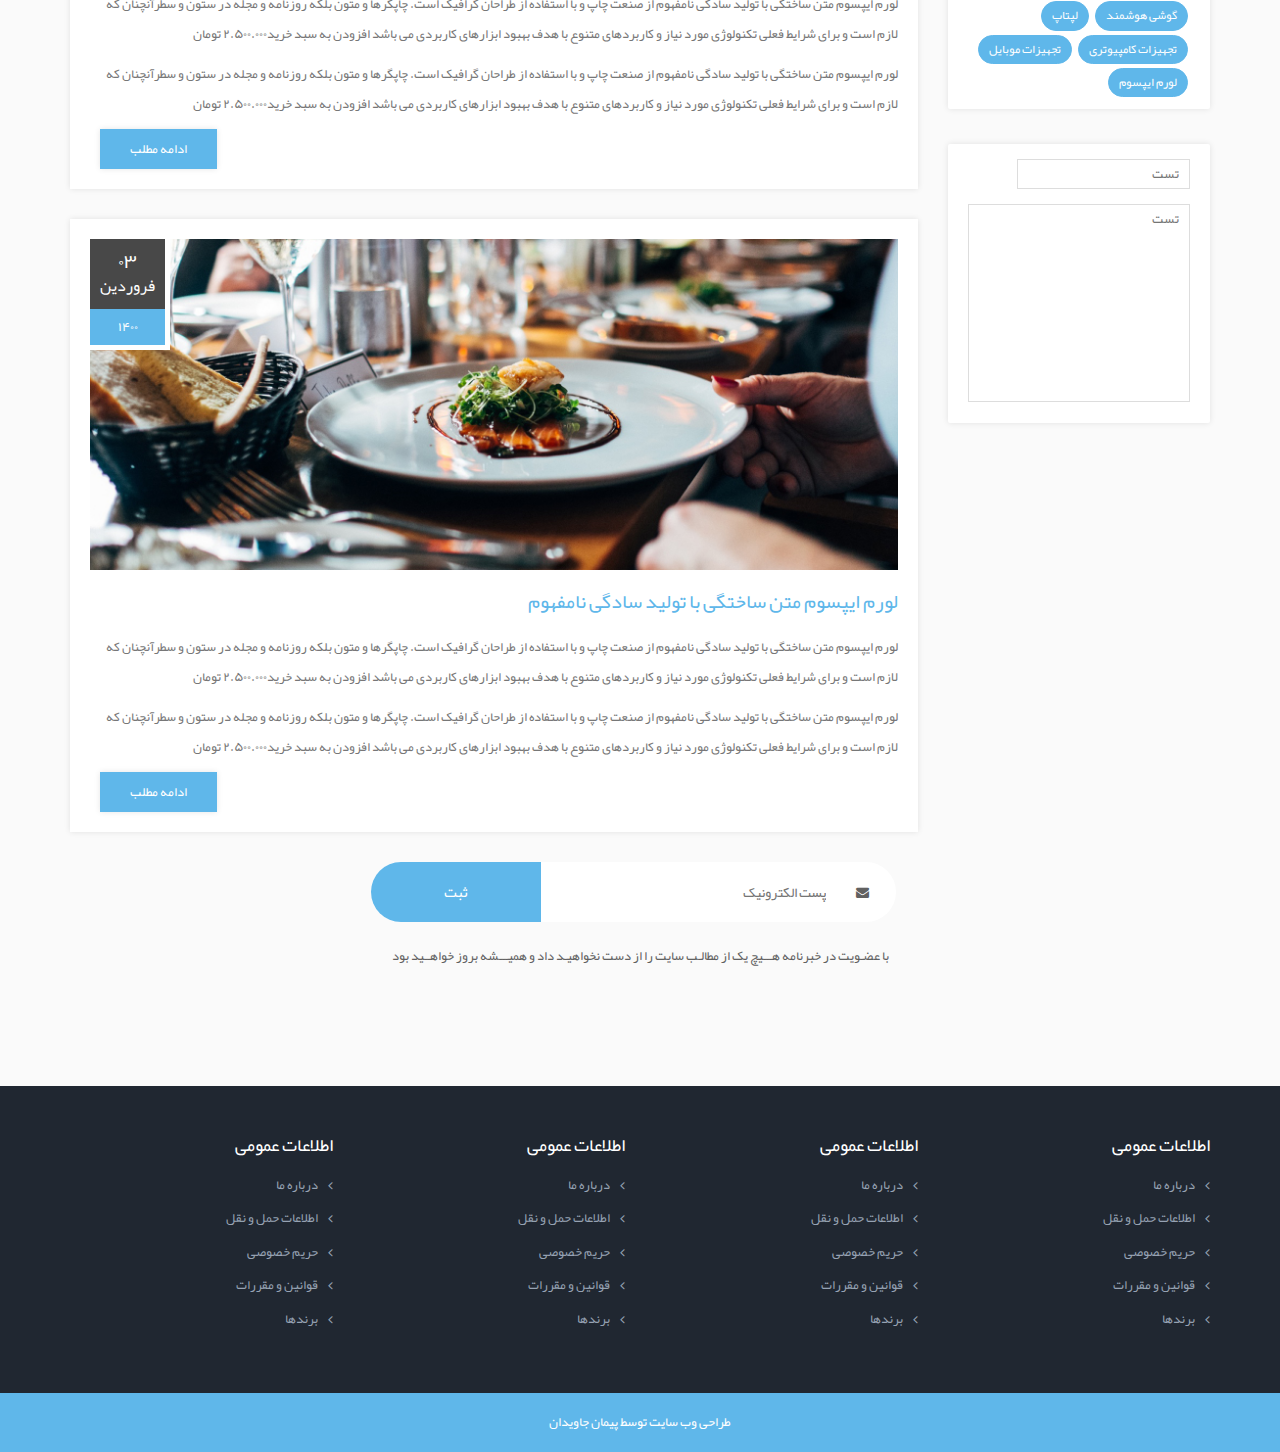
==== commit c0584738: "add date-time for blog page" ====
--- a/blog.html
+++ b/blog.html
@@ -121,16 +121,18 @@
             <div class="col-md-6">
                 <div class="search">
                     <form action="">
-                        <input type="text" placeholder="کالا یا محصول مورد نظر را جستجو کنید...">
+                            <input type="text" placeholder="کالا یا محصول مورد نظر را جستجو کنید...">
                         <button><i class="fa fa-search"></i></button>
                     </form>
                 </div>
-                <select class="selectpicker">
-                    <option>تجهیزات کامپیوتری</option>
-                    <option> گوشی هوشمند</option>
-                    <option> لپتاپ و نوت بوک</option>
-                    <option> لوازم جانبی</option>
-                </select>
+                <label>
+                    <select class="selectpicker">
+                        <option>تجهیزات کامپیوتری</option>
+                        <option> گوشی هوشمند</option>
+                        <option> لپتاپ و نوت بوک</option>
+                        <option> لوازم جانبی</option>
+                    </select>
+                </label>
             </div>
         </div>
     </div>
@@ -165,6 +167,10 @@
                 <div class="blog-item shadow-around">
                     <figure>
                         <img src="images/blog/blog-1.jpg" alt="">
+                        <div class="meta-time">
+                            <span class="date"><em>۰۳</em>فروردین</span>
+                            <span class="year">۱۴۰۰</span>
+                        </div>
                     </figure>
                     <header>
                         <h2>
@@ -187,7 +193,38 @@
                 </div>
                 <div class="blog-item shadow-around">
                     <figure>
-                        <img src="images/blog/blog-2.jpg" alt="">
+                        <img src="images/blog/blog-3.jpg" alt="">
+                        <div class="meta-time">
+                            <span class="date"><em>۰۳</em>فروردین</span>
+                            <span class="year">۱۴۰۰</span>
+                        </div>
+                    </figure>
+                    <header>
+                        <h2>
+                            <a href="#">لورم ایپسوم متن ساختگی با تولید سادگی نامفهوم </a>
+                        </h2>
+                    </header>
+                    <article>
+                        <p>
+                            لورم ایپسوم متن ساختگی با تولید سادگی نامفهوم از صنعت چاپ و با استفاده از طراحان گرافیک است. چاپگرها و متون بلکه روزنامه و مجله در ستون و سطرآنچنان که لازم است و برای شرایط فعلی تکنولوژی مورد نیاز و کاربردهای متنوع با هدف بهبود ابزارهای کاربردی می باشد
+                            افزودن به سبد خرید۲.۵۰۰.۰۰۰ تومان
+                        </p>
+                        <p>
+                            لورم ایپسوم متن ساختگی با تولید سادگی نامفهوم از صنعت چاپ و با استفاده از طراحان گرافیک است. چاپگرها و متون بلکه روزنامه و مجله در ستون و سطرآنچنان که لازم است و برای شرایط فعلی تکنولوژی مورد نیاز و کاربردهای متنوع با هدف بهبود ابزارهای کاربردی می باشد
+                            افزودن به سبد خرید۲.۵۰۰.۰۰۰ تومان
+                        </p>
+                    </article>
+                    <footer>
+                        <a href="#" class="read-more shadow-around">ادامه مطلب</a>
+                    </footer>
+                </div>
+                <div class="blog-item shadow-around">
+                    <figure>
+                        <img src="images/blog/blog-1.jpg" alt="">
+                        <div class="meta-time">
+                            <span class="date"><em>۰۳</em>فروردین</span>
+                            <span class="year">۱۴۰۰</span>
+                        </div>
                     </figure>
                     <header>
                         <h2>
@@ -288,8 +325,10 @@
                 </div>
                 <div class="widget">
                     <div class="widget-content">
-                        <input type="text" placeholder="تست">
-                        <textarea name="" id="" cols="30" rows="10" placeholder="تست"></textarea>
+                        <label>
+                            <input type="text" placeholder="تست">
+                        </label>
+                        <label for=""></label><textarea name="" id="" cols="30" rows="10" placeholder="تست"></textarea>
                     </div>
                 </div>
             </div>
@@ -306,7 +345,9 @@
     <div class="newsletter text-center">
         <form action="">
             <i class="fa fa-envelope"></i>
-            <input type="text" placeholder="پست الکترونیک">
+            <label>
+                <input type="text" placeholder="پست الکترونیک">
+            </label>
             <input type="submit" value="ثبت">
         </form>
         <p>با عضـویت در خبرنامه هـــیچ یک از مطالـب سایت را از دست نخواهیـد داد و همیـــشه بروز خواهــید بود</p>
--- a/style.css
+++ b/style.css
@@ -199,8 +199,8 @@
 
 .header-main .logo{
     float: left;
-    margin-top: -20px;
-    margin-bottom: -20px;
+    margin-top: -40px;
+    margin-bottom: -40px;
 }
 
 .header-main nav{
@@ -2111,6 +2111,44 @@
     line-height: 30px;
 }
 
+.blog-wrapper .blog-item figure {
+    position: relative;
+}
+
+.blog-wrapper .blog-item figure .meta-time {
+    position: absolute;
+    top: 0;
+    left: 0;
+    background: #fff;
+    text-align: center;
+    border-right: 5px solid #fff;
+    border-bottom: 5px solid #fff;
+}
+
+.blog-wrapper .blog-item figure .meta-time .date {
+    width: 100%;
+    display: block;
+    padding: 10px;
+    font-size: 16px;
+    color: #fff;
+    background: #484848;
+    line-height: 25px;
+}
+
+.blog-wrapper .blog-item figure .meta-time .date em {
+    display: block;
+    font-size: 20px;
+    font-style: normal;
+}
+
+.blog-wrapper .blog-item figure .meta-time .year {
+    display: block;
+    padding: 3px 0;
+    color: #fff;
+    background: #5fb7ea;
+}
+
+
 .blog-wrapper .blog-item h2 {
     margin: 20px auto;
     font-size: 20px;
@@ -2118,6 +2156,10 @@
 
 .blog-wrapper .blog-item h2 a {
     color: #5fb7ea;
+}
+
+.blog-wrapper .blog-item h2 a:hover {
+    color: #ff688f;
 }
 
 .blog-wrapper .blog-item .read-more {
@@ -2189,11 +2231,6 @@
 .footer-bottom p {
     margin: 0;
 }
-
-
-
-
-
 /*Footer End*/
 
 
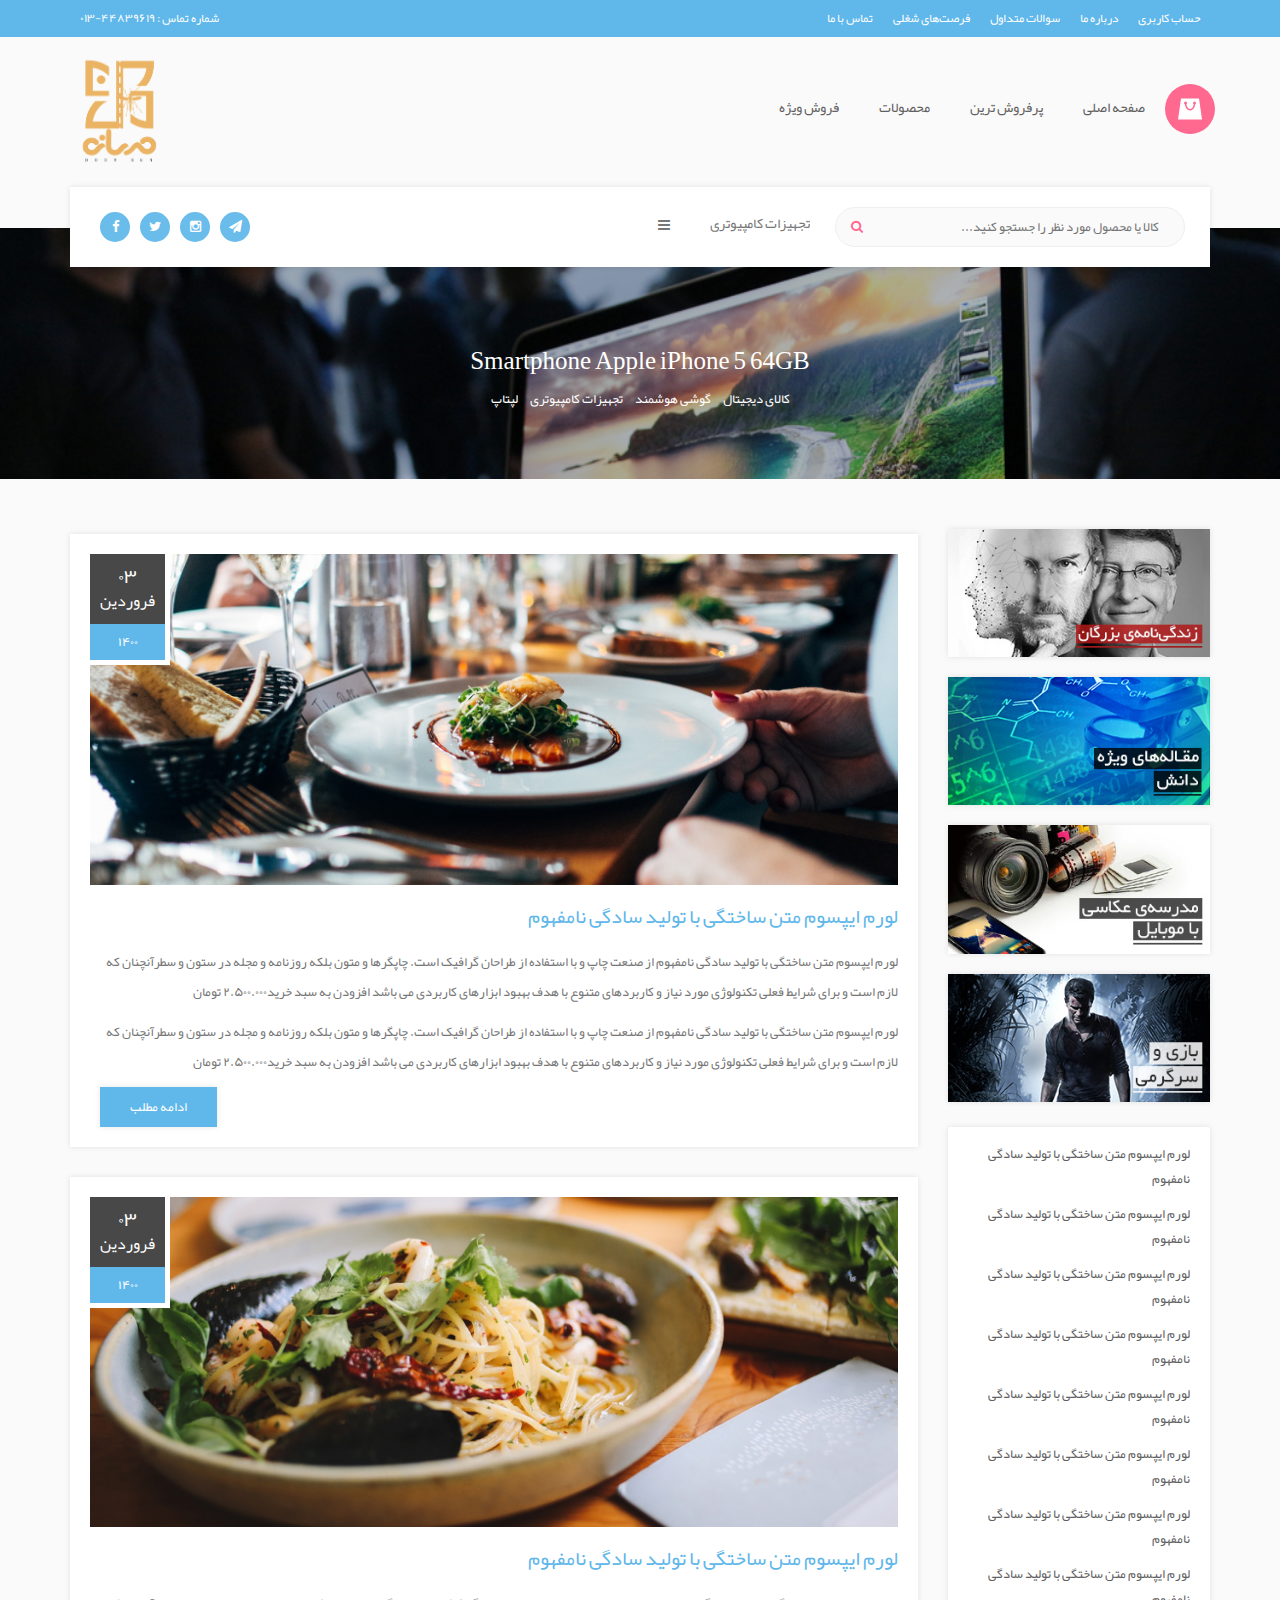
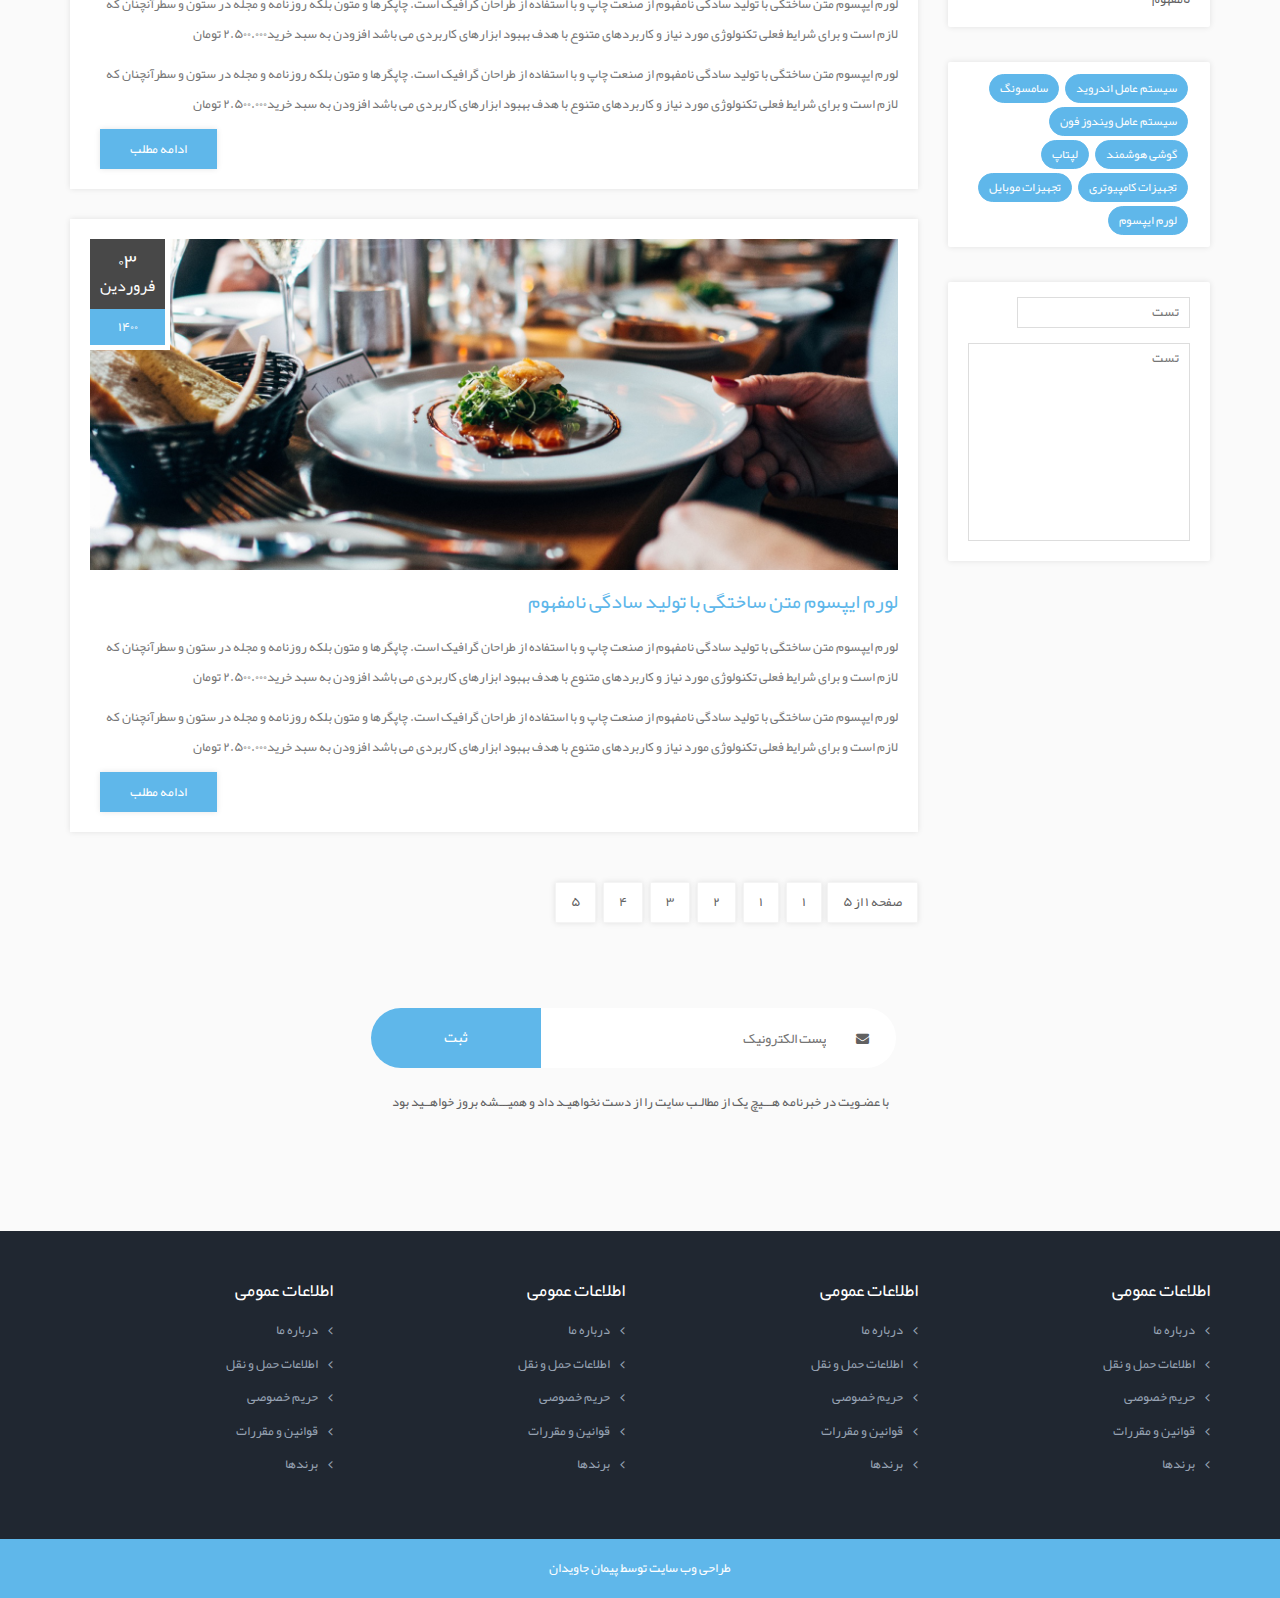
==== commit a3f7c101: "add pagination for blog page" ====
--- a/blog.html
+++ b/blog.html
@@ -245,57 +245,29 @@
                         <a href="#" class="read-more shadow-around">ادامه مطلب</a>
                     </footer>
                 </div>
+                <div class="pagination">
+                    <span>صفحه ۱ از ۵</span><span class="current">۱</span>
+                    <a href="#">۱</a>
+                    <a href="#">۲</a>
+                    <a href="#">۳</a>
+                    <a href="#">۴</a>
+                    <a href="#">۵</a>
+                </div>
             </div>
         </div>
         <div class="col-md-3">
             <div class="sidebar">
-                <div class="widget">
-                    <h3>بر اساس نوع</h3>
-                    <div class="widget-content">
-                        <div class="sidebar-input">
-                            <input type="checkbox" id="cloud1">
-                            <label for="cloud1">سیستم عامل اندروید</label>
-                            <input type="checkbox" id="cloud2">
-                            <label for="cloud2">سیستم عامل iOS</label>
-                            <input type="checkbox" id="cloud3">
-                            <label for="cloud3">سیستم عامل ویندوز فون</label>
-                            <input type="checkbox" id="cloud4">
-                            <label for="cloud4">سایر سیستم عامل ها</label>
-                        </div>
-                        <!--
-                           <div class="sidebar-input-design">
-                              <label>
-                              <input type="checkbox">
-                              سیستم عامل اندروید
-                              </label>
-                           </div>
-                           -->
-                    </div>
-                </div>
-                <div class="widget">
-                    <h3>بر اساس سازنده</h3>
-                    <div class="widget-content">
-                        <div class="sidebar-input">
-                            <input type="checkbox" id="cloud5">
-                            <label for="cloud5">اپل</label>
-                            <input type="checkbox" id="cloud6">
-                            <label for="cloud6">سامسونگ</label>
-                            <input type="checkbox" id="cloud7">
-                            <label for="cloud7">ال جی</label>
-                            <input type="checkbox" id="cloud8">
-                            <label for="cloud8">هوآوی</label>
-                            <input type="checkbox" id="cloud9">
-                            <label for="cloud9">اچ تی سی</label>
-                        </div>
-                        <!--
-                           <div class="sidebar-input-design">
-                              <label>
-                              <input type="checkbox">
-                              سیستم عامل اندروید
-                              </label>
-                           </div>
-                           -->
-                    </div>
+                <div class="widget-category">
+                    <a href="#"><img src="images/blog/sidebar1.jpg" alt=""></a>
+                </div>
+                <div class="widget-category">
+                    <a href="#"><img src="images/blog/sidebar2.jpg" alt=""></a>
+                </div>
+                <div class="widget-category">
+                    <a href="#"><img src="images/blog/sidebar3.jpg" alt=""></a>
+                </div>
+                <div class="widget-category">
+                    <a href="#"> <img src="images/blog/sidebar4.jpg" alt=""></a>
                 </div>
                 <div class="widget">
                     <div class="widget-content">
--- a/style.css
+++ b/style.css
@@ -1864,6 +1864,17 @@
     padding: 50px 0;
 }
 
+.sidebar .widget-category {
+    margin-bottom: 20px;
+}
+
+.sidebar .widget-category img {
+    box-shadow: 0 0 6px rgba(0,0,0,.1);
+    -webkit-box-shadow: 0 0 6px rgba(0,0,0,.1);
+    -moz-box-shadow: 0 0 6px rgba(0,0,0,.1);
+    -o-box-shadow: 0 0 6px rgba(0,0,0,.1);
+}
+
 .sidebar .widget {
     width: 100%;
     float: right;
@@ -2173,6 +2184,31 @@
 .blog-wrapper .blog-item .read-more:hover {
     background: #ff688f;
 }
+
+.blog-wrapper .pagination {
+}
+
+.blog-wrapper .pagination a,.blog-wrapper .pagination span {
+    display: inline-block;
+    padding: 10px 15px;
+    margin: 0 0 10px 5px;
+    background: #fff;
+    border: 1px solid #f4f4f4;
+    text-align: center;
+    box-shadow: 0 0 6px rgba(0,0,0,.1);
+    -webkit-box-shadow: 0 0 6px rgba(0,0,0,.1);
+    -moz-box-shadow: 0 0 6px rgba(0,0,0,.1);
+    -o-box-shadow: 0 0 6px rgba(0,0,0,.1);
+    transition: all .2s ease-in-out;
+    -webkit-transition: all .2s ease-in-out;
+    -moz-transition: all .2s ease-in-out;
+    -o-transition: all .2s ease-in-out;
+}
+
+.blog-wrapper .pagination a:hover,.blog-wrapper .pagination span:hover {
+    background: #5fb7ea;
+    color: #fff;
+}
 /*Blog End*/
 
 
